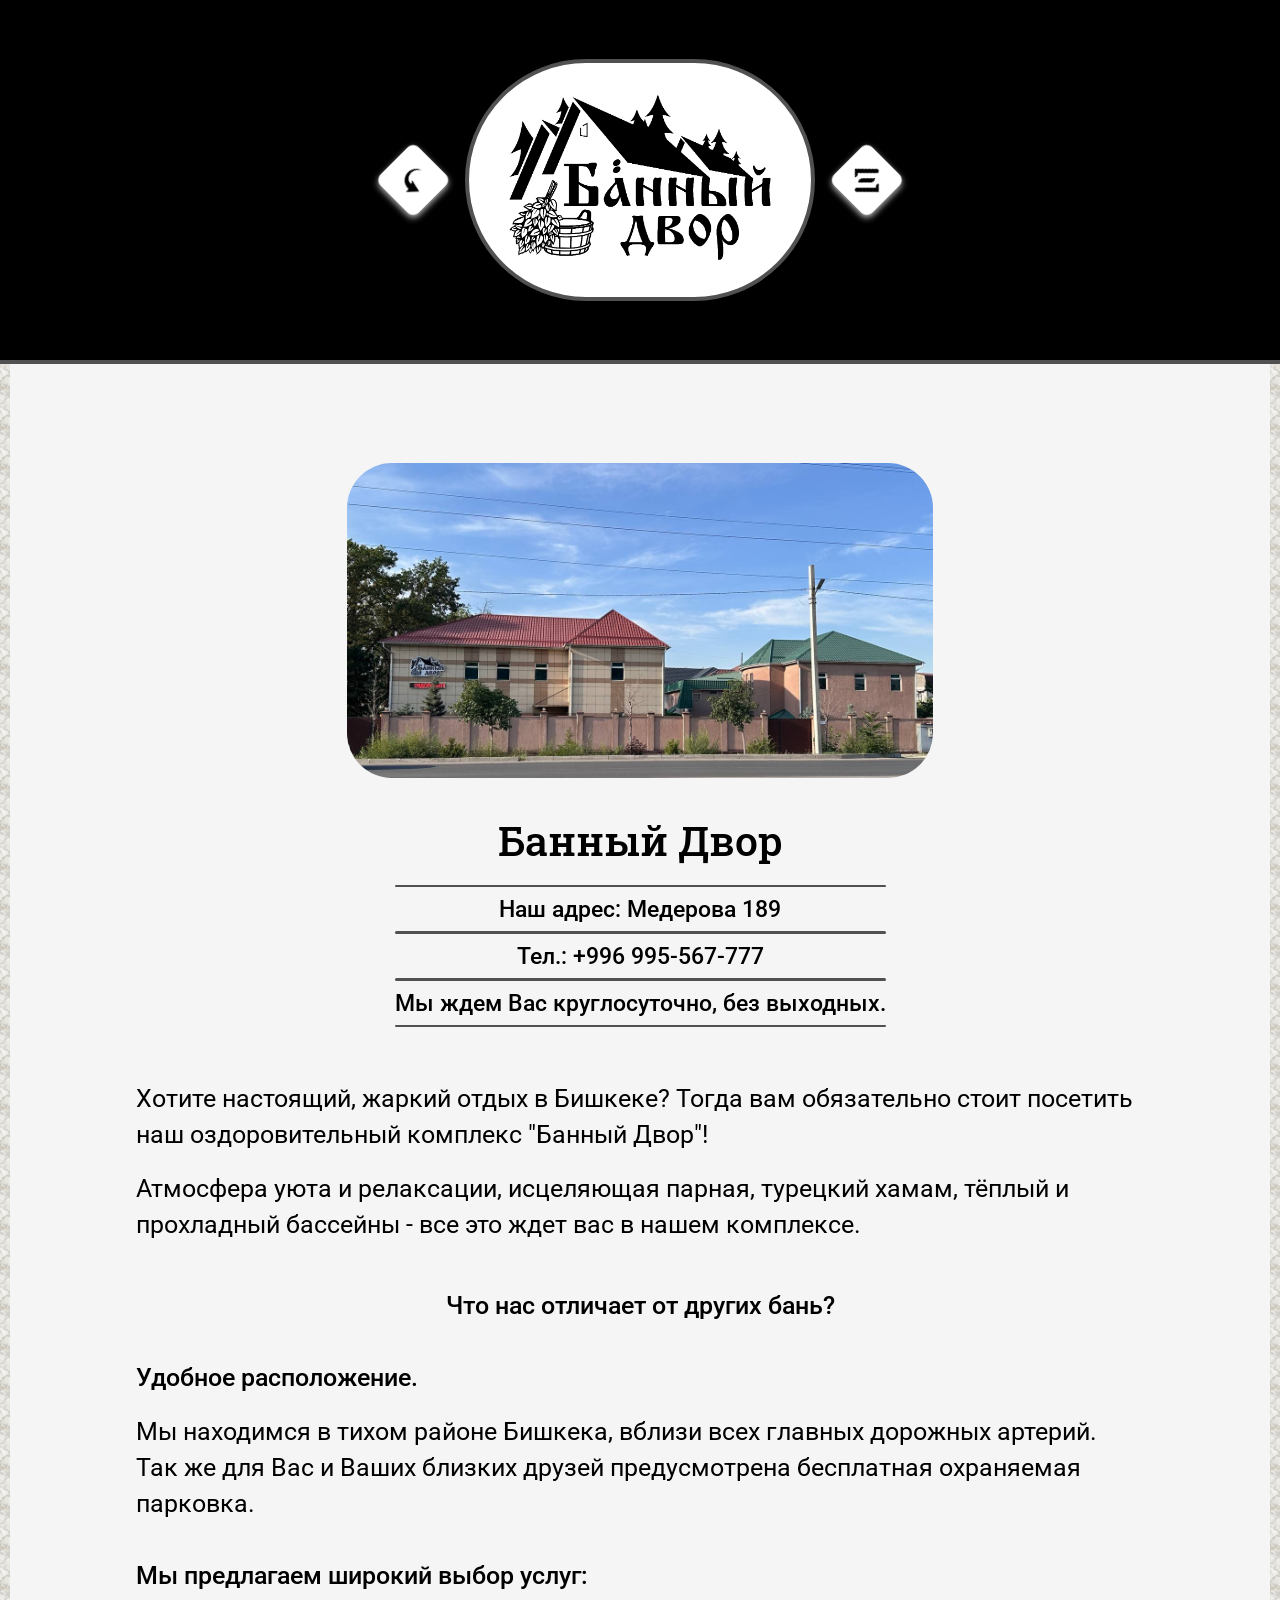
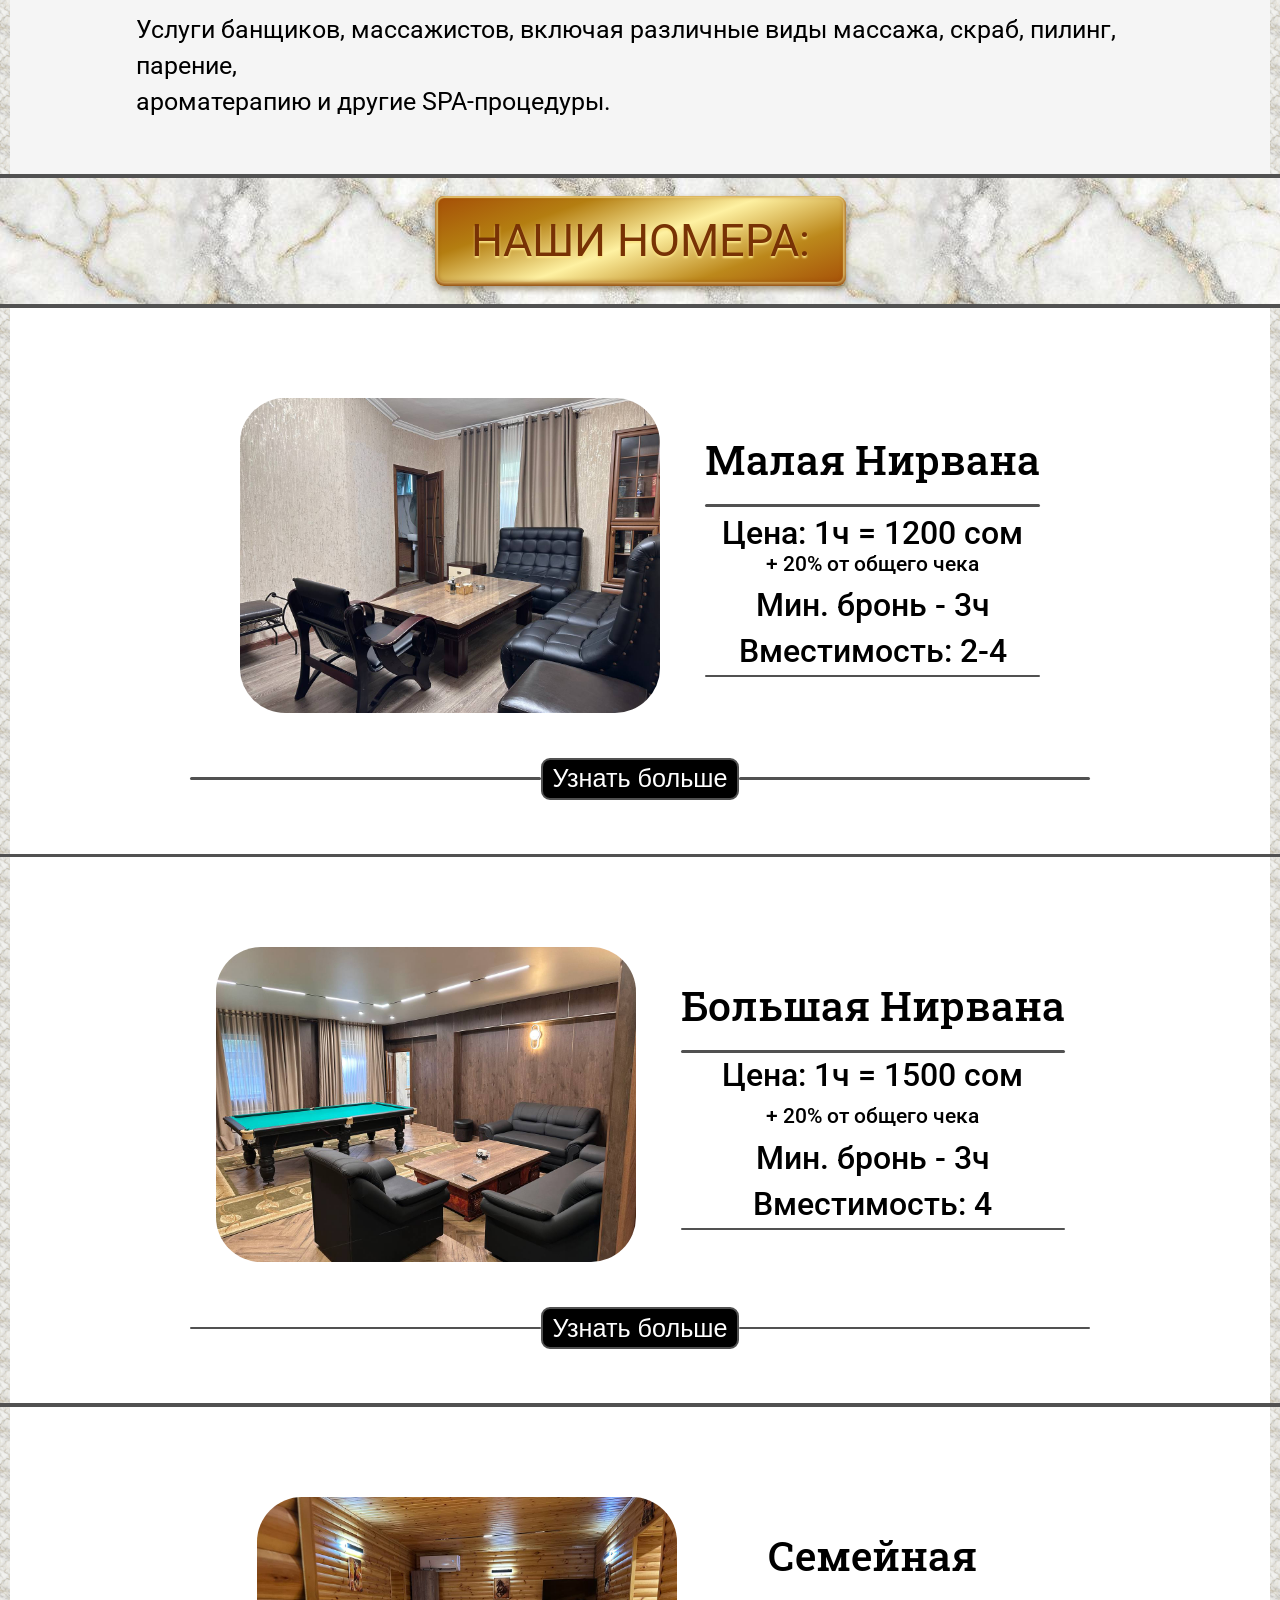
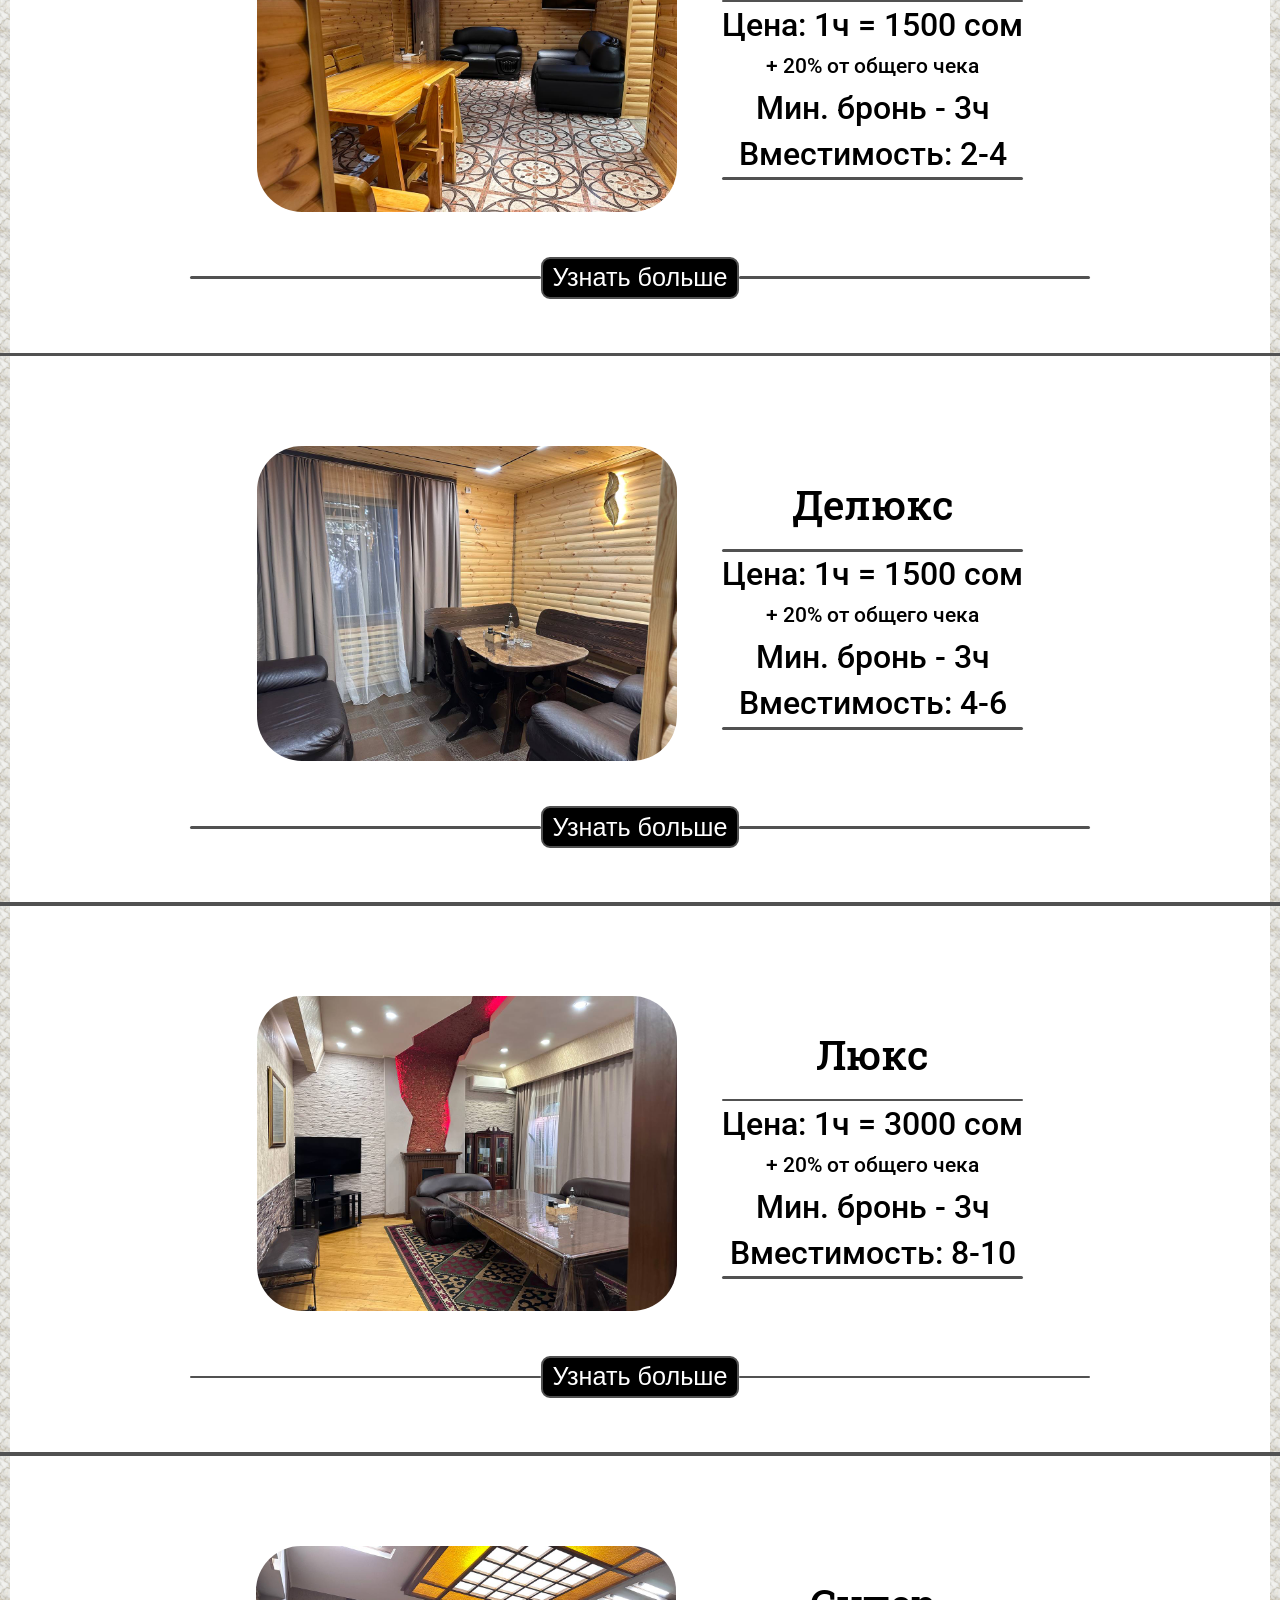
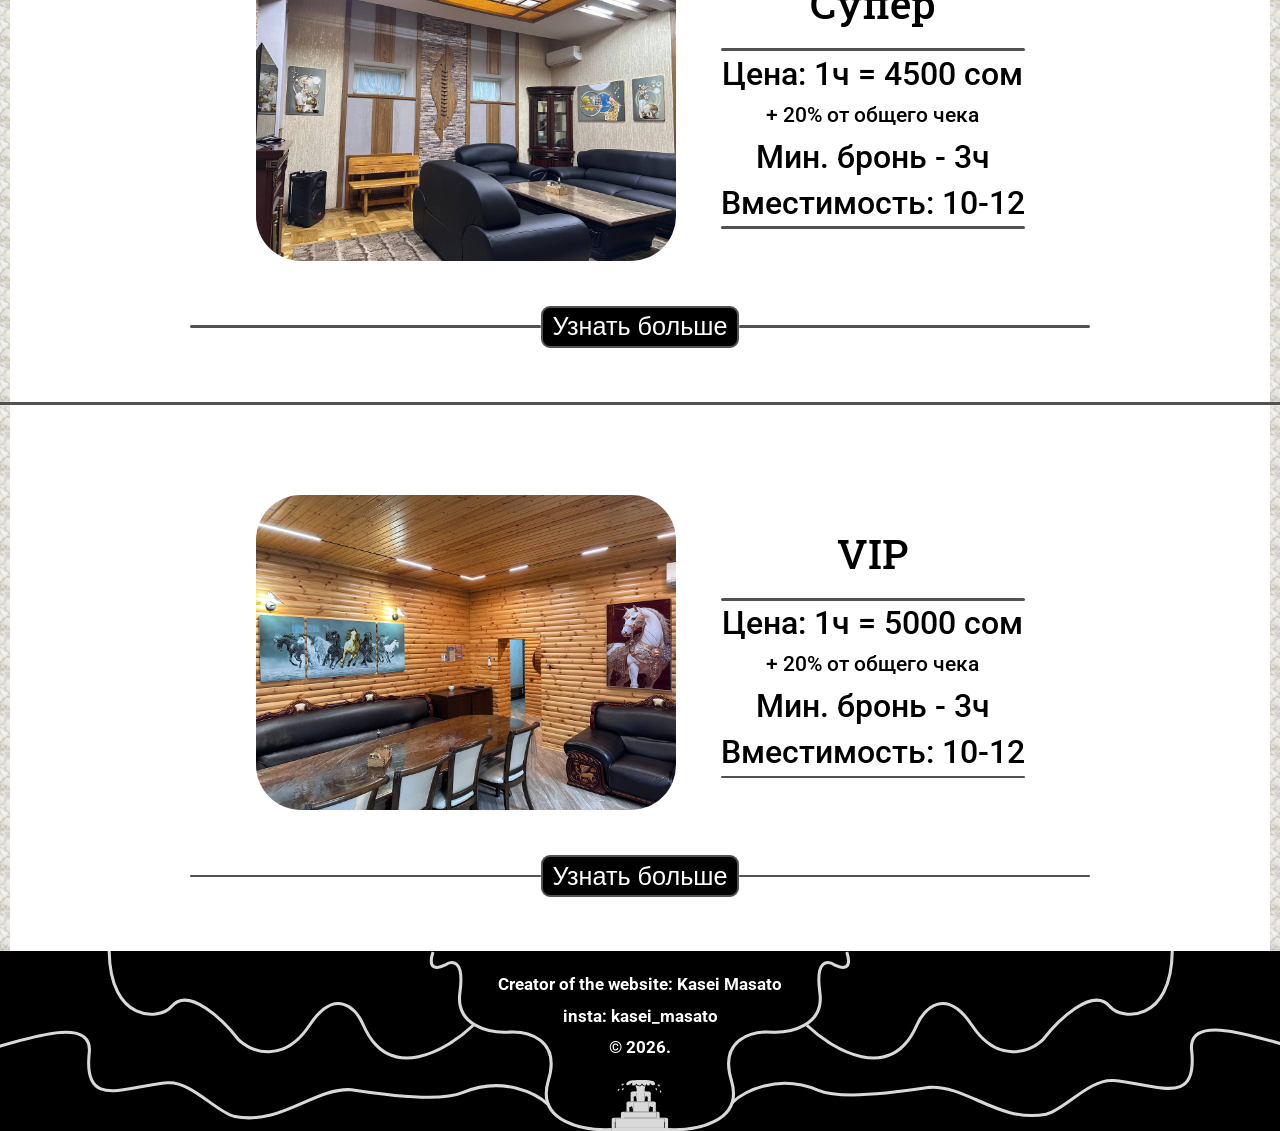
==== bathhouse yard/index.html @ cecc3746 "Update index.html" ====
<!DOCTYPE html>
<html>
<head>
    <title>Банный Двор</title>
    <link rel="stylesheet" href="../styles/general.css">
    <link rel="stylesheet" href="../styles/header.css">
    <link rel="stylesheet" href="../styles/main.css">
    <link rel="stylesheet" href="../styles/windows.css">
    <link rel="stylesheet" href="../styles/hooter.css">
    <link rel="preconnect" href="https://fonts.googleapis.com">
    <link rel="preconnect" href="https://fonts.gstatic.com" crossorigin>
    <link href="https://fonts.googleapis.com/css2?family=Roboto+Slab:wght@100..900&display=swap" rel="stylesheet">
    <link rel="preconnect" href="https://fonts.googleapis.com">
    <link rel="preconnect" href="https://fonts.gstatic.com" crossorigin>
    <link href="https://fonts.googleapis.com/css2?family=Roboto:ital,wght@0,100..900;1,100..900&display=swap" rel="stylesheet">
</head>
    <body>
        <div class="header-container">
            <div class="white-circle"></div>
            <img class="bathhouse-yard-logo" src="images/design/bathhouse_yard_logo.png">
            <button onclick="location.href='../index.html'" href="../index.html" class="the-button left-button">
                <img class="menu-icon" src="../images/return.png" alt="Menu">
            </button>
            <button class="the-button right-button" id="menuButton">
                <img class="menu-icon" src="../images/menu.png" alt="Menu">
            </button>
        </div>

        <div class="header-border"></div>

        <div class="container2">
            <div class="side"></div>
            <div class="background1">
                <div class="mi-info">
                    <img class="top-info-image" src="images/photos/top-info-image.jpg">
                    <div class="top-info-text-container">
                        <div class="top-info-title">Банный Двор</div>
                        <div class="better-indentation">
                            <div class="top-info-border"></div>
                            <div class="top-info-text">Наш адрес: Медерова 189</div>
                            <div class="top-info-border"></div>
                            <div class="top-info-text">Тел.: +996 995-567-777</div>
                            <div class="top-info-border"></div>
                            <div class="top-info-text">Мы ждем Ваc круглосуточно, без выходных.</div>
                            <div class="top-info-border"></div>
                        </div>
                    </div>
                </div>


                <p class="lower-info whole-text-center">
                    Хотите настоящий, жаркий  отдых в Бишкеке? Тогда вам обязательно стоит посетить наш оздоровительный комплекс "Банный Двор"!
                </p>
                <p class="lower-info margin-bottom whole-text-center">
                    Атмосфера уюта и релаксации, исцеляющая парная, турецкий хамам, тёплый и прохладный бассейны - все это ждет вас в нашем комплексе.
                </p>
                <p class="lower-info">
                    <span class="quality center">Что нас отличает от других бань?</span><br>

                    <span class="quality">Удобное расположение.</span><br>
                    Мы находимся в тихом  районе Бишкека, вблизи всех главных дорожных артерий.<br>
                    Так же для Вас и Ваших близких друзей предусмотрена бесплатная охраняемая парковка.<br><br>
                    <span class="quality">Мы предлагаем широкий выбор услуг:</span><br>
                    Услуги банщиков, массажистов, включая различные виды массажа, скраб, пилинг, парение,<br>
                    ароматерапию и другие SPA-процедуры.
                </p>
            </div>
            <div class="side"></div>  
        </div>

        <div class="header-border"></div>

        <div class="container">
            <div class="background2">
                <p class="our-rooms">Наши Номера:</p>
            </div>
        </div>

        <div class="header-border"></div>

        <div class="container2">
            <div class="side"></div>
            <div class="background3">
                <div class="room-container">
                    <div class="room-info">
                        <img class="middle-info-image" src="images/photos/rooms/s-nirv5.jpg">
                        <div class="top-info-text-container">
                            <div class="top-info-title">Малая Нирвана</div>
                            <div class="top-info-border"></div>
                            <div class="better-indentation">
                                <div class="room-main-info price">Цена: 1ч = 1200 сом<br><span class="smaller">+ 20% от общего чека</span></div>
                                <div class="room-main-info">Мин. бронь - 3ч</div>
                                <div class="room-main-info">Вместимость: 2-4</div>
                            </div>
                            <div class="top-info-border"></div>
                        </div>
                    </div>

                    <div class="button-container">
                        <div class="top-info-border"></div>
                        <button onclick="openGallery(1)" class="know-more-button">
                            Узнать больше
                        </button>
                        <div class="top-info-border"></div>
                    </div>
                </div>    
            </div>
            <div class="side"></div>
        </div>

        <div class="header-border"></div>

        <div class="container2">
            <div class="side"></div>
            <div class="background3">
                <div class="room-container">
                    <div class="room-info">
                        <img class="middle-info-image" src="images/photos/rooms/b-nirv4.jpg">
                        <div class="top-info-text-container">
                            <div class="top-info-title">Большая Нирвана</div>
                            <div class="top-info-border"></div>
                            <div class="better-indentation">
                                <div class="room-main-info">Цена: 1ч = 1500 сом<br><span class="smaller">+ 20% от общего чека</span></div>
                                <div class="room-main-info">Мин. бронь - 3ч</div>
                                <div class="room-main-info">Вместимость: 4</div>
                            </div>
                            <div class="top-info-border"></div>
                        </div>
                    </div>

                    <div class="button-container">
                        <div class="top-info-border"></div>
                        <button onclick="openGallery(2)" class="know-more-button">
                            Узнать больше
                        </button>
                        <div class="top-info-border"></div>
                    </div>
                </div>    
            </div>
            <div class="side"></div>
        </div>

        <div class="header-border"></div>

        <div class="container2">
            <div class="side"></div>
            <div class="background3">
                <div class="room-container">
                    <div class="room-info">
                        <img class="middle-info-image" src="images/photos/rooms/family4.jpg">
                        <div class="top-info-text-container">
                            <div class="top-info-title">Семейная</div>
                            <div class="top-info-border"></div>
                            <div class="better-indentation">
                                <div class="room-main-info">Цена: 1ч = 1500 сом<br><span class="smaller">+ 20% от общего чека</span></div>
                                <div class="room-main-info">Мин. бронь - 3ч</div>
                                <div class="room-main-info">Вместимость: 2-4</div>
                            </div>
                            <div class="top-info-border"></div>
                        </div>
                    </div>

                    <div class="button-container">
                        <div class="top-info-border"></div>
                        <button onclick="openGallery(3)" class="know-more-button">
                            Узнать больше
                        </button>
                        <div class="top-info-border"></div>
                    </div>
                </div>    
            </div>
            <div class="side"></div>
        </div>

        <div class="header-border"></div>

        <div class="container2">
            <div class="side"></div>
            <div class="background3">
                <div class="room-container">
                    <div class="room-info">
                        <img class="middle-info-image" src="images/photos/rooms/delux6.jpg">
                        <div class="top-info-text-container">
                            <div class="top-info-title">Делюкс</div>
                            <div class="top-info-border"></div>
                            <div class="better-indentation">
                                <div class="room-main-info">Цена: 1ч = 1500 сом<br><span class="smaller">+ 20% от общего чека</span></div>
                                <div class="room-main-info">Мин. бронь - 3ч</div>
                                <div class="room-main-info">Вместимость: 4-6</div>
                            </div>
                            <div class="top-info-border"></div>
                        </div>
                    </div>

                    <div class="button-container">
                        <div class="top-info-border"></div>
                        <button onclick="openGallery(4)" class="know-more-button">
                            Узнать больше
                        </button>
                        <div class="top-info-border"></div>
                    </div>
                </div>    
            </div>
            <div class="side"></div>
        </div>

        <div class="header-border"></div>

        <div class="container2">
            <div class="side"></div>
            <div class="background3">
                <div class="room-container">
                    <div class="room-info">
                        <img class="middle-info-image" src="images/photos/rooms/lux7.jpg">
                        <div class="top-info-text-container">
                            <div class="top-info-title">Люкс</div>
                            <div class="top-info-border"></div>
                            <div class="better-indentation">
                                <div class="room-main-info">Цена: 1ч = 3000 сом<br><span class="smaller">+ 20% от общего чека</span></div>
                                <div class="room-main-info">Мин. бронь - 3ч</div>
                                <div class="room-main-info">Вместимость: 8-10</div>
                            </div>
                            <div class="top-info-border"></div>
                        </div>
                    </div>

                    <div class="button-container">
                        <div class="top-info-border"></div>
                        <button onclick="openGallery(5)" class="know-more-button">
                            Узнать больше
                        </button>
                        <div class="top-info-border"></div>
                    </div>
                </div>    
            </div>
            <div class="side"></div>
        </div>

        <div class="header-border"></div>

        <div class="container2">
            <div class="side"></div>
            <div class="background3">
                <div class="room-container">
                    <div class="room-info">
                        <img class="middle-info-image" src="images/photos/rooms/super9.jpg">
                        <div class="top-info-text-container">
                            <div class="top-info-title">Супер</div>
                            <div class="top-info-border"></div>
                            <div class="better-indentation">
                                <div class="room-main-info">Цена: 1ч = 4500 сом<br><span class="smaller">+ 20% от общего чека</span></div>
                                <div class="room-main-info">Мин. бронь - 3ч</div>
                                <div class="room-main-info">Вместимость: 10-12</div>
                            </div>
                            <div class="top-info-border"></div>
                        </div>
                    </div>

                    <div class="button-container">
                        <div class="top-info-border"></div>
                        <button onclick="openGallery(6)" class="know-more-button">
                            Узнать больше
                        </button>
                        <div class="top-info-border"></div>
                    </div>
                </div>    
            </div>
            <div class="side"></div>
        </div>

        <div class="header-border"></div>

        <div class="container2">
            <div class="side"></div>
            <div class="background3">
                <div class="room-container">
                    <div class="room-info">
                        <img class="middle-info-image" src="images/photos/rooms/vip8.jpg">
                        <div class="top-info-text-container">
                            <div class="top-info-title">VIP</div>
                            <div class="top-info-border"></div>
                            <div class="better-indentation">
                                <div class="room-main-info">Цена: 1ч = 5000 сом<br><span class="smaller">+ 20% от общего чека</span></div>
                                <div class="room-main-info">Мин. бронь - 3ч</div>
                                <div class="room-main-info">Вместимость: 10-12</div>
                            </div>
                            <div class="top-info-border"></div>
                        </div>
                    </div>

                    <div class="button-container">
                        <div class="top-info-border"></div>
                        <button onclick="openGallery(7)" class="know-more-button">
                            Узнать больше
                        </button>
                        <div class="top-info-border"></div>
                    </div>
                </div>    
            </div>
            <div class="side"></div>
        </div>

        <div id="overlay" class="overlay hidden"></div>

        <div id="gallery" class="gallery-window hidden">
            <h2 id="galleryTitle" class="gallery-title"></h2>

            <div class="slideshow-container">
                <div id="track" class="slides-track"></div>

                <div class="prev" onclick="changeSlide(-1)">❮</div>
                <div class="next" onclick="changeSlide(1)">❯</div>
            </div>
        </div>

    <hooter class="hooter">
        <img class="fountain" src="../images/fountain2.svg">
        <div class="hooter-note">Creator of the website: Kasei Masato<br> insta: kasei_masato<br> © 2026. </div>
    </hooter>

        <script src="js/script.js"></script>

    </body>
</html>
---- styles/general.css ----
body {
    margin: 0;
    font-family: Roboto, Arial;
    overflow-x: hidden;
}

p {
    margin: 0;
}
---- styles/header.css ----
.header-container {
    display: flex;
    position: relative;
    flex-direction: row;
    justify-content: center;
    align-items: center;
    width: 100%;
    user-select: none;
    background-color: black;
    height: 40vh;
}

.leather {
    height: 20vh;
    width: 100%;
    object-fit: cover;
    right: 0;
}

.eden-logo {
    height: 35vh;
    user-select: none;
    -webkit-user-drag: none;
}

.bathhouse-yard-logo {
    height: 20vh;
    user-select: none;
    -webkit-user-drag: none;
    position: absolute;
}

.white-circle {
    background-color: white;
    height: 26vh;
    width: 38vh;
    border-radius: 16vh;
    position: absolute;
    border: solid 0.5vh  rgb(81, 81, 81);
}

.white-border {
    background-color: lightgray;
    height: 0.5vh;
    width: 100%;
}

.header-border {
    background-color: rgb(81, 81, 81);
    height: 0.4vh;
    width: 100%;
}

.header-between-borders {
    background-color: rgb(225, 193, 153);
    height: 2vh;
    width: 100%;
    height: 5vh;
    border-radius: 5px;
}

.the-button-container {
    position: absolute;
    width: 100%;
    height: 100%;
    display: flex;
    row-gap: 50vh;
    height: 4vh;
    justify-content: space-around;
    align-items: center;
}

    .the-button {
        padding: 15px 15px;
        background: white;
        position: absolute;
        cursor: pointer;
        border-radius: 8px;
        filter: drop-shadow(2px 2px 3px rgba(255, 255, 255, 0.708));
        user-select: none;
        width: 6vh;
        height: 6vh;
        border: none;
    }

    .the-button:active {
        filter: none;
    }

    .menu-icon {
        height: 2.5vh;
        position: absolute;
        right: 50%;
        top: 50%;
        transform:translate(+50%, -50%) rotate(-45deg);
        z-index: 3;
        -webkit-user-drag: none;
    }

.right-button {
    transform: translate(+420%, 0) rotate(45deg);
}

.left-button {
    transform: translate(-420%, 0) rotate(45deg);
}    

@media (max-width: 600px) {
    .eden-logo {
        height: 28vh;
    }

    .header-container {
        height: 30vh;
    }

    .bathhouse-yard-logo {
    height: 15vh;
    }

    .white-circle {
    height: 18vh;
    width: 32vh;
    border-radius: 16vh;
    border: solid 0.5vh  rgb(81, 81, 81);
    }

    .right-button {
        transform: translate(+360%, 0) rotate(45deg);
    }

    .left-button {
        transform: translate(-360%, 0) rotate(45deg);
    }    
}
---- styles/main.css ----
.container {
    display: flex;
    justify-content: center;
    align-items: center;
}

.background1 {
    padding: 5vh 10vh;
    max-width: 120vh;
    background-color: whitesmoke;
    display: flex;
    flex-direction: column;
    align-items: center;
    border-left: none;
    border-right: none;
}

.mi-info {
    display: flex;
    flex-direction: row;
    justify-content: center;
    align-items: center;
    gap: 4vh;
    margin-bottom: 5vh;
    margin-top: 6vh;
}

.top-info-image {
    height: 35vh;
    border-radius: 5vh;
}

.middle-info-image {
    height: 35vh;
    border-radius: 5vh;
}

.top-info-text-container {
    display: flex;
    flex-direction: column;
    align-items: center;
}

.top-info-title {
    text-align: center;
    font-weight: 500;
    font-size: 4.5vh;
    padding-bottom: 2vh;
    min-width: 10vh;
    font-family: "Roboto Slab", serif;
}

.top-info-border {
    background-color: rgb(81, 81, 81);
    height: 0.3vh;
    width: 100%;
    border-radius: 1vh;
}

.top-info-text {
    font-size: 2.5vh;
    padding: 1vh 0;
    font-weight: 500;
    text-align: center;
}

.better-indentation {
    display: flex;
    flex-direction: column;
    justify-content: space-between;
    align-items: center;
    height: 100%;
}

.lower-info {
    font-size: 2.8vh;
    line-height: 4vh;
    margin: 1vh 4vh;
}

.margin-bottom {
    margin-bottom: 4vh;
}

.quality {
    font-weight: 500;
    margin-bottom: 2vh;
    display: inline-block;
}

.center {
    text-align: center;
    display: block;
    margin-bottom: 0;
}

.whole-text-center {
    max-width: 120vh;
}


.background2 {
    padding: 2vh 10vh;
    background-color: whitesmoke;
    display: flex;
    flex-direction: column;
    align-items: center;
    border-left: none;
    border-right: none;
    width: 100%;
    background-image: url("../images/marble.jpg");
    background-repeat: repeat-x;
    background-size: auto;
}

.our-rooms {
    display: inline-block;
    outline: none;
    font-family: inherit;
    font-size: 5vh;
    border: none;
    border-radius: 1vh;
    height: wrap;
    line-height: 10vh;
    color: rgb(120, 50, 5);
    text-shadow: 0 2px 2px rgba(250, 227, 133, 1);
    text-transform: uppercase;
    padding: 0 4vh;
    box-shadow: 0 3px 6px rgba(0, 0, 0, 0.16), 0 3px 6px rgba(110, 80, 20, 0.4),
    inset 0 -2px 5px 1px rgba(139, 66, 8, 1),
    inset 0 -1px 1px 3px rgba(250, 227, 133, 1);
    user-select: none;
    background-image: linear-gradient(
    160deg,
    #a54e07,
    #b47e11,
    #fef1a2,
    #bc881b,
    #a54e07
  );
}

.room-conrainer {
    display: flex;
}

.room-main-info {
    font-size: 3.5vh;
    padding: 0.5vh 0;
    font-weight: 500;
    text-align: center;
}

.price {
    line-height: 3vh;
    margin-top: 1vh;
}

.smaller {
    font-size: 2.3vh;
}

.button-container {
    display: grid;
    width: 100%;
    grid-template-columns: 1fr auto 1fr;
    align-items: center;
}

.side-border {
    background-color: rgb(81, 81, 81);
    height: 0.3vh;
    width: 100%;
    border-radius: 1vh;
}

.know-more-button {
    border: solid 0.3vh rgb(81, 81, 81);
    background-color: black;
    color: white;
    padding: 0.5vh 1vh;
    font-size: 2.8vh;
    font-weight: 500;
    border-radius: 1vh;
    cursor: pointer;
    user-select: none;
}

.know-more-button:hover {
    opacity: 0.9;
}

.know-more-button:active {
    opacity: 0.7;
}

.container2 {
    display: grid;
    justify-content: center;
    align-items: center;
    width: 100%;
    grid-template-columns: 1fr auto 1fr;
}

.background3 {
    padding: 6vh 20vh;
    max-width: 200vh;
    background-color: white;
    display: flex;
    flex-direction: column;
    align-items: center;
    border-left: none;
    border-right: none;
    z-index: 1;
}

.room-info {
    width: 100vh;
    display: flex;
    justify-content: center;
    align-items: center;
    column-gap: 5vh;
    margin-bottom: 5vh;
    height: 35vh;
    margin-top: 4vh;
}

.side {
    min-height: 100%;
    background-image: url("../images/marble.jpg");
    background-repeat: repeat-y;
    background-size: max(0px, calc((100vw - 1200px) / 2)) auto;
}

@media (max-width: 1500px) {
    .mi-info {
        flex-direction: column;
    }
}

@media (max-width: 1000px) {
    .room-info {
        flex-direction: column;
        padding: 12vh 0;
    }

    .top-info-title {
        margin-top: 1vh;
    }
}

@media (max-width: 700px) {
    .our-rooms {
        font-size: 4vh;
    }
}

@media (max-width: 600px) {

    .room-info {
        margin-top: 0vh;
    }

    .room-main-info {
        font-size: 3vh;
        padding: 0.5vh 0;
    }

    .top-info-image {
        height: 25vh;
        border-radius: 3vh;
    }

    .middle-info-image {
        height: 35vh;
        border-radius: 5vh;
    }

    .lower-info {
        font-size: 2.3vh;
        line-height: 4vh;
        margin: 1vh 1vh;
    }

    .our-rooms {
        font-size: 3.2vh;
    }
}
---- styles/windows.css ----
.hidden {
    display:none;
}

.overlay {
    position:fixed;
    inset:0;
    background:rgba(0,0,0,.75);
    z-index:10;
}

.gallery-window{
    position:fixed;
    top:50%;
    left:50%;
    transform:translate(-50%,-50%);
    width:min(900px,90vw);
    background-color: rgb(227, 209, 187);
    border-radius: 2vh;
    padding: 3vh;
    z-index: 20;
    border: 0.5vh solid rgb(81, 81, 81);
}

.gallery-title{
    margin-top: 0;
    text-align: center;
    font-weight: bold;
    font-size: 3vh;
}

.slideshow-container{
    position:relative;
    overflow:hidden;
}

.slides-track{
    display:flex;
    transition:transform .5s ease;
}

.slide{
    min-width:100%;
}

.slide img{
    width:100%;
    display:block;
    border-radius: 8vh;
}

.prev,.next{
    position:absolute;
    top:50%;
    transform:translateY(-50%);
    color:white;
    font-size:28px;
    font-weight:bold;
    padding:12px;
    cursor:pointer;
    user-select:none;
    background:rgba(0,0,0,.55);
}

.prev{left:0;}
.next{right:0;}
---- styles/hooter.css ----
.hooter {
    display: flex;
    position: relative;
    justify-content: center;
    align-items: start;
    width: 100%;
    height: 20vh;
    background-color: black;
}

.hooter-note {
    color: white;
    text-align: center;
    margin-top: 2vh;
    font-size: 1.9vh;
    line-height: 3.5vh;
    font-weight: bold;
}

.fountain {
    height: 20vh;
    position: absolute;
    bottom: 0;
}
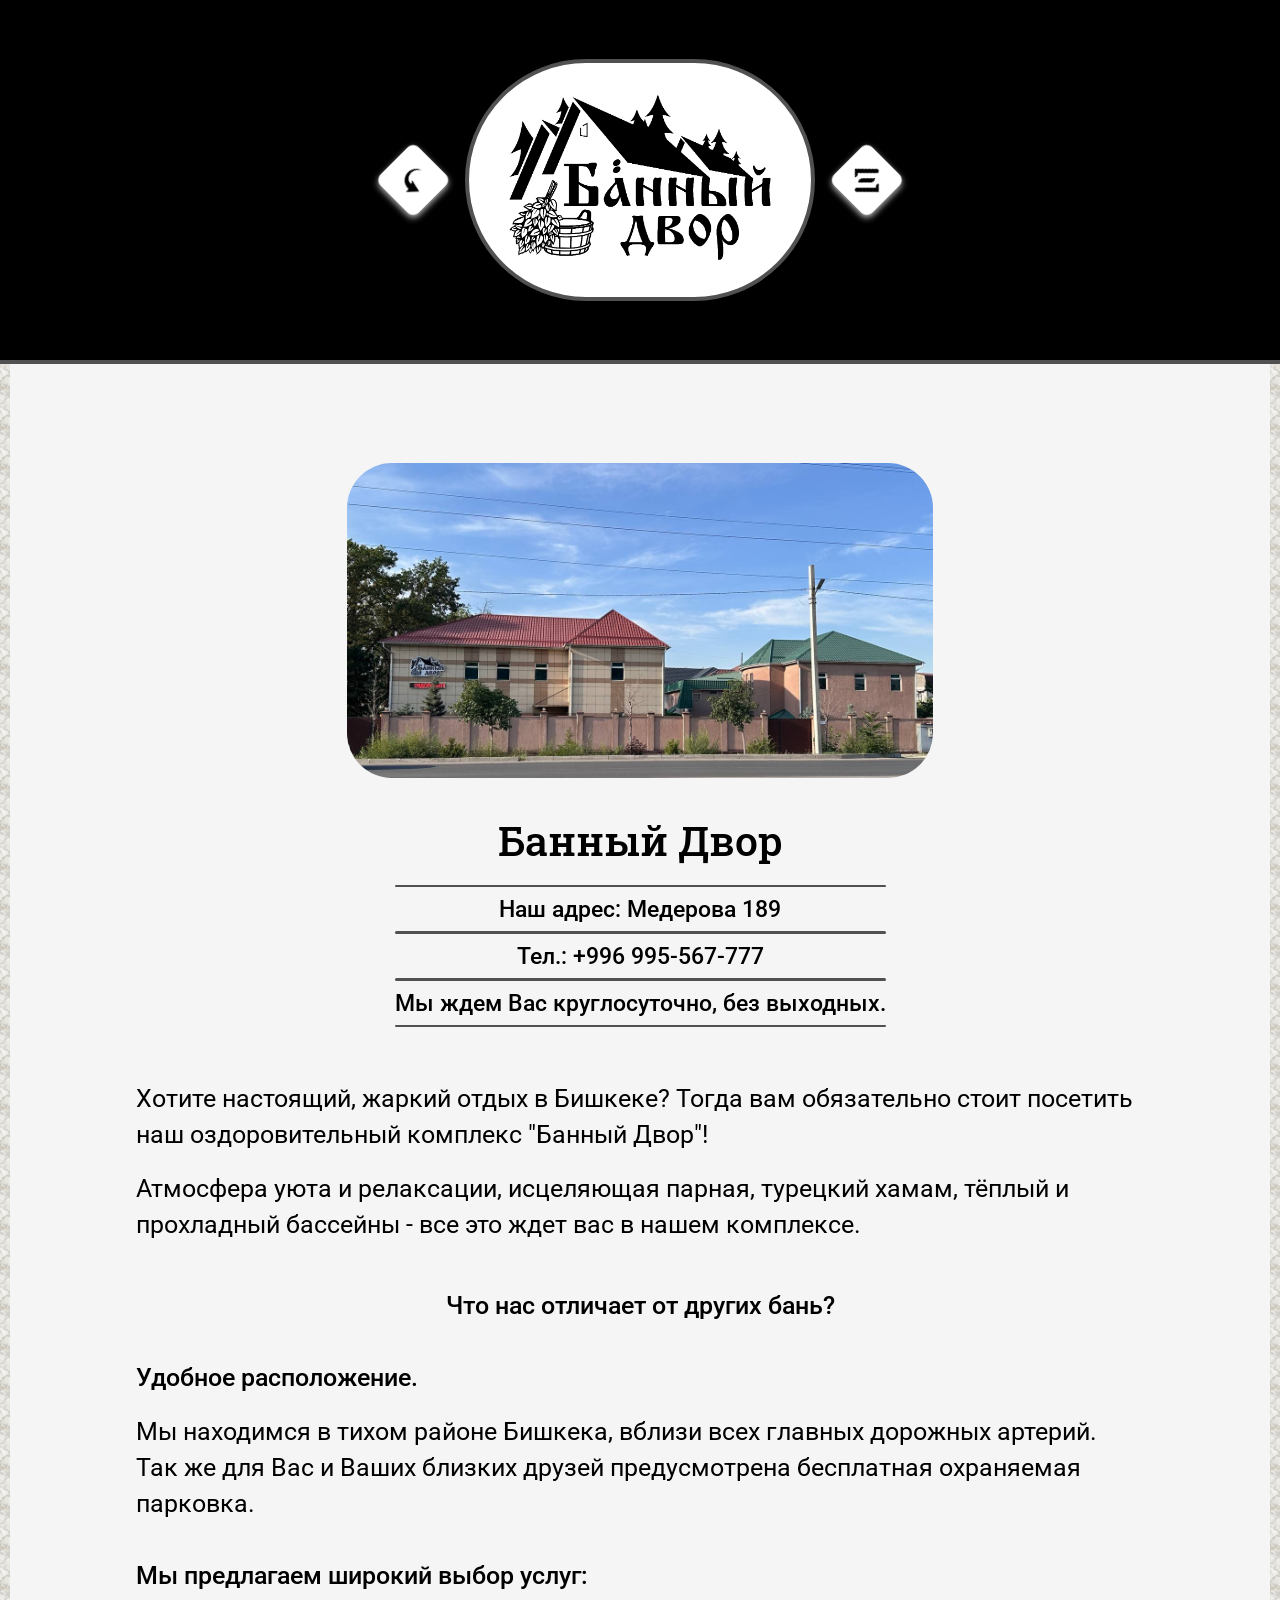
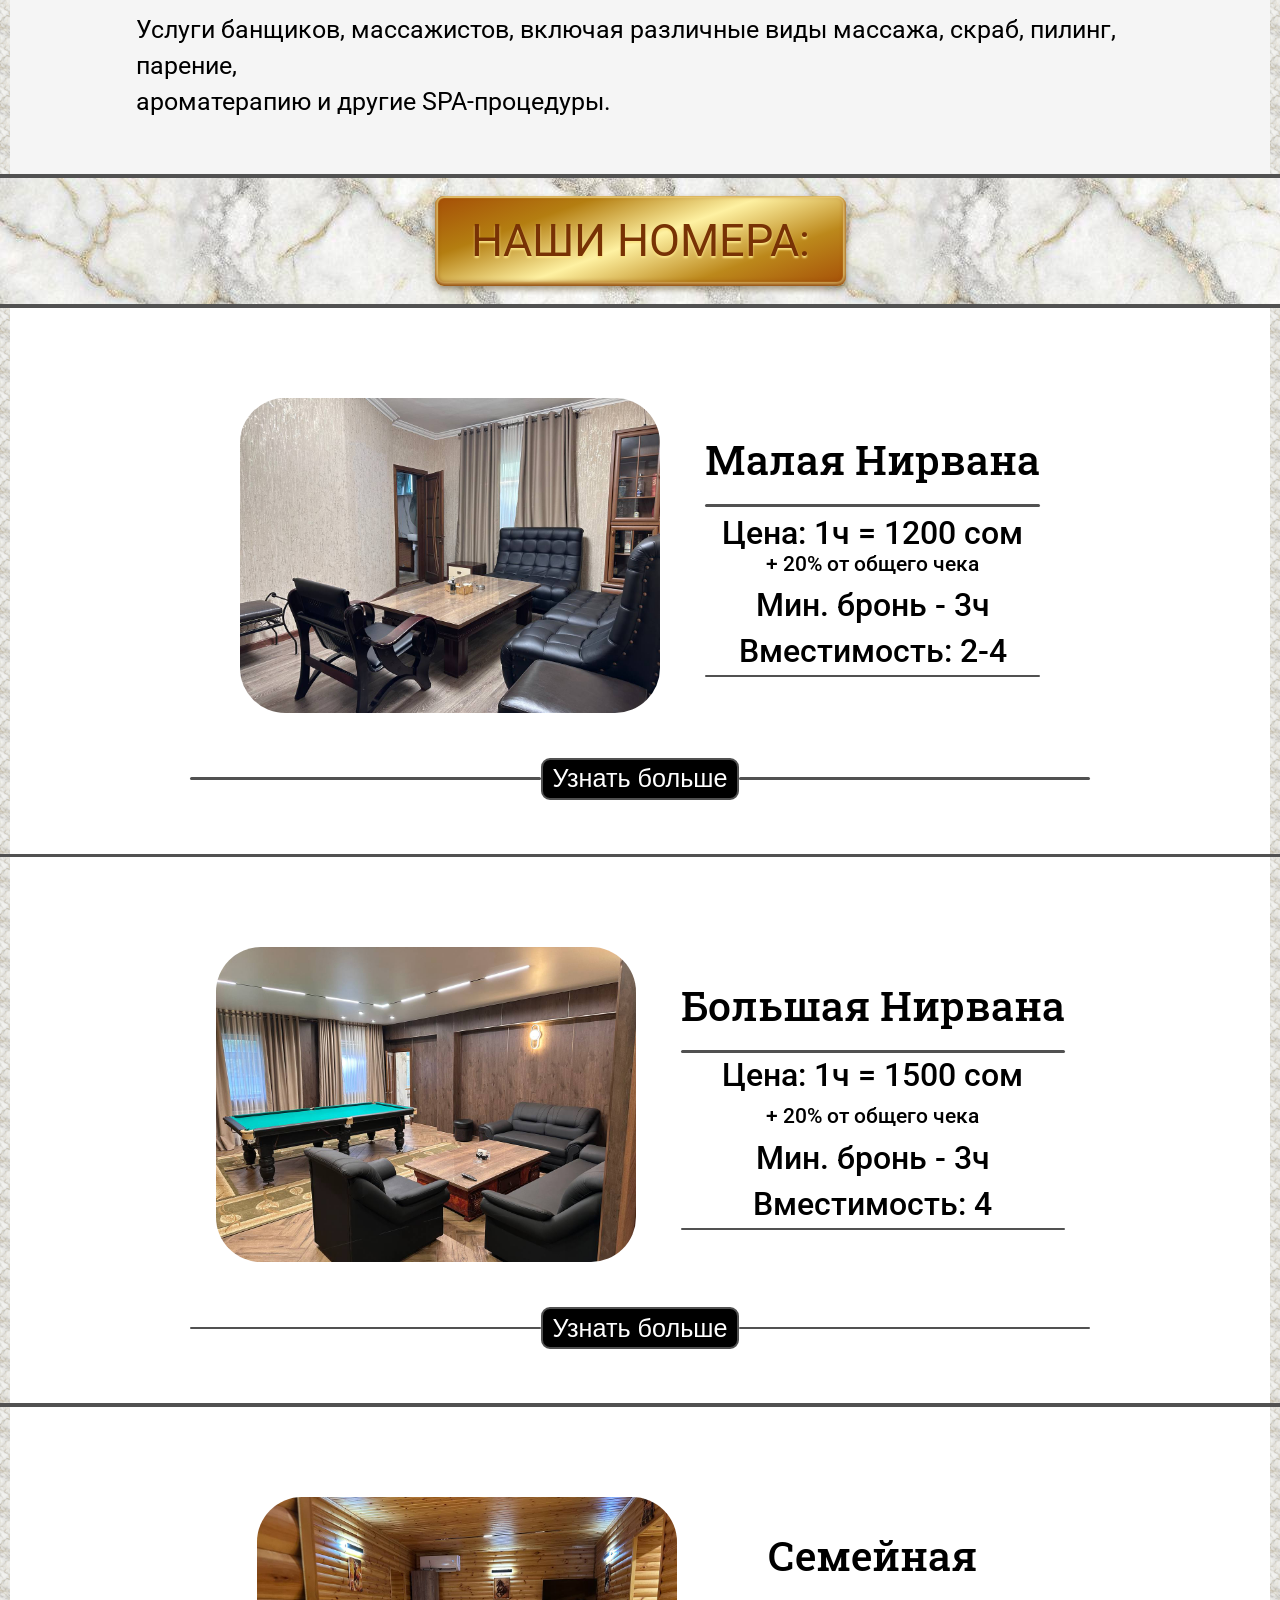
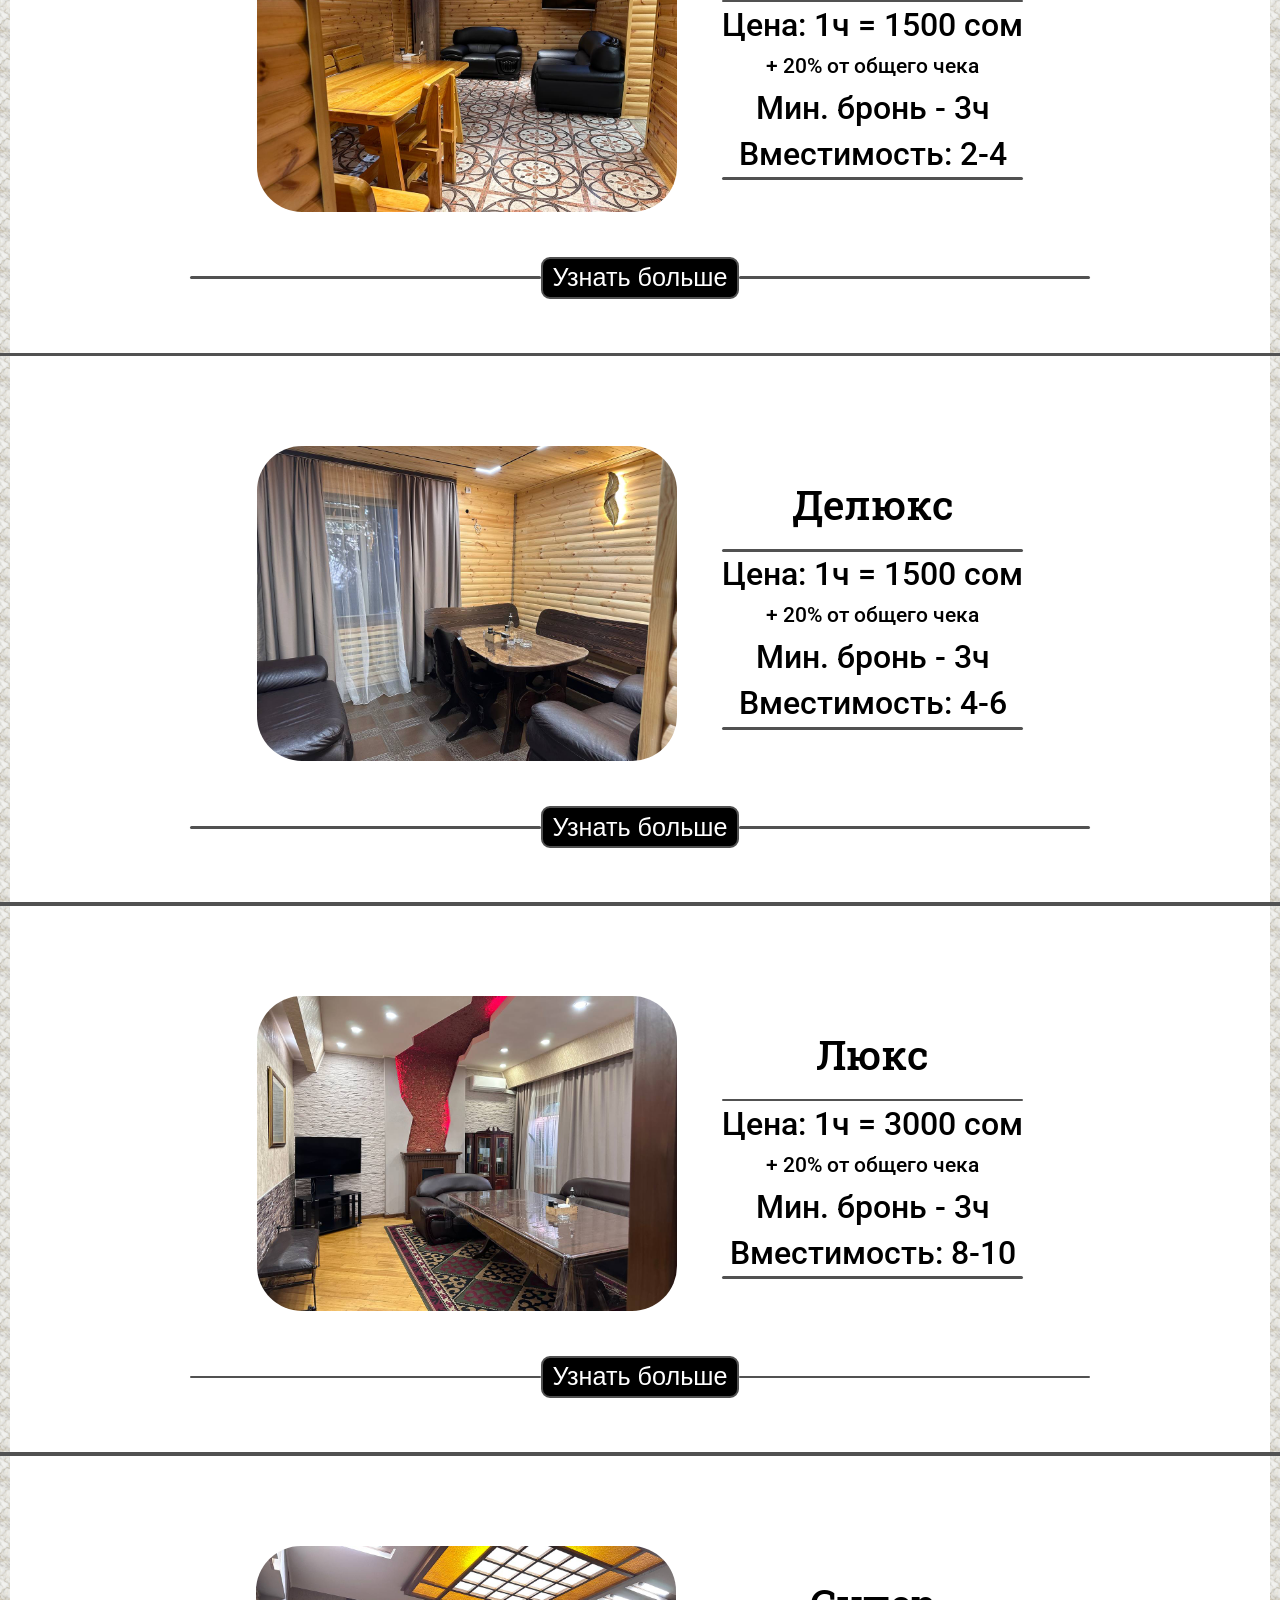
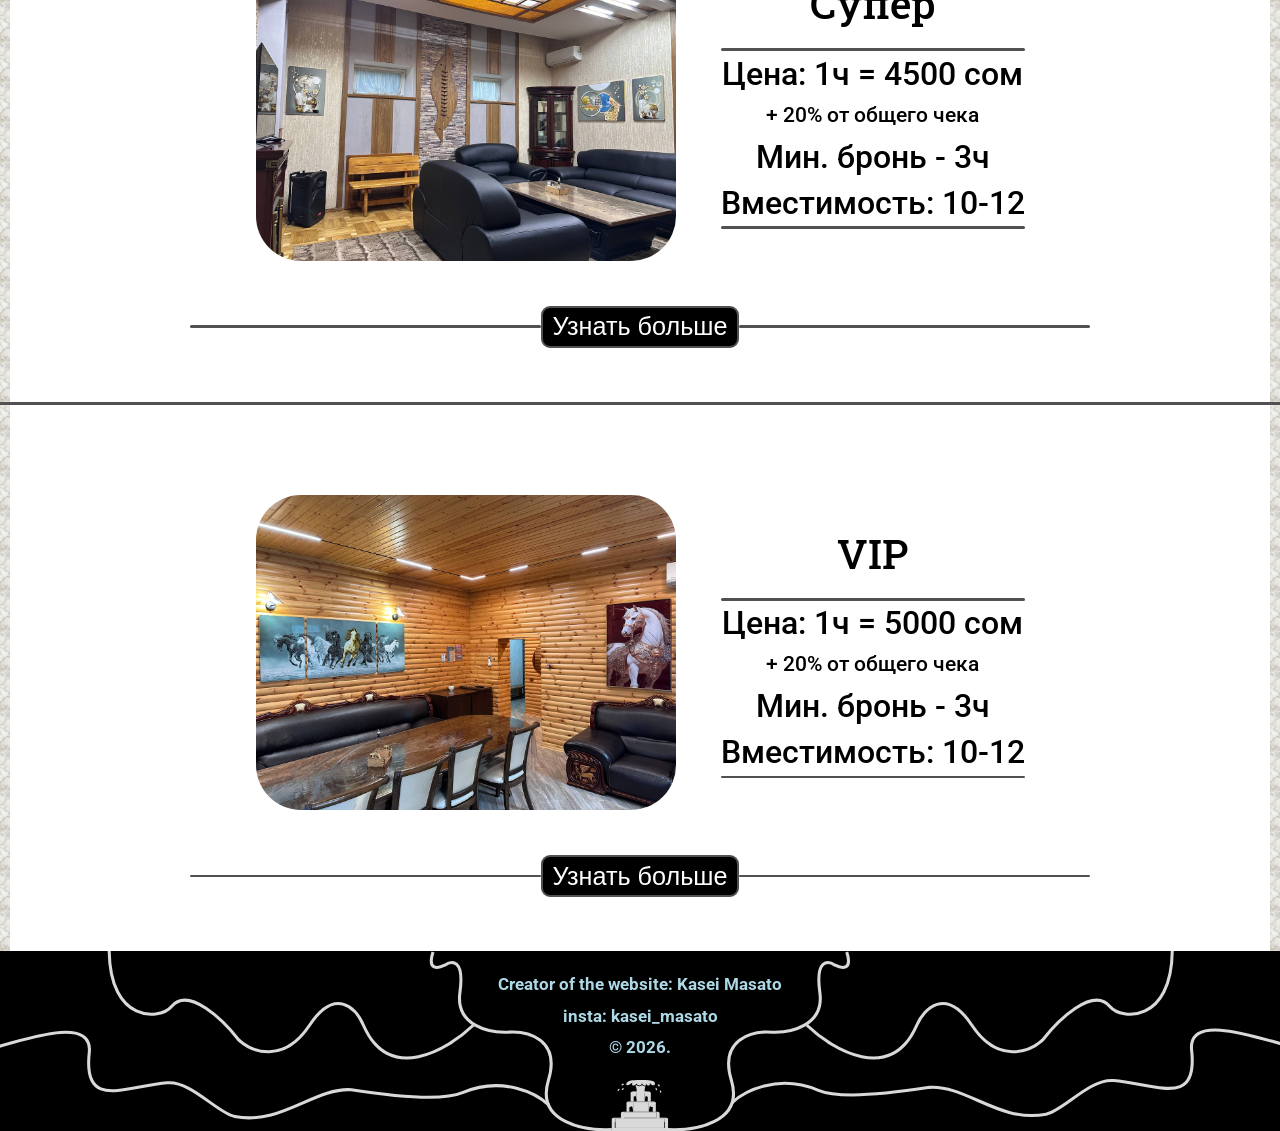
==== commit e4b2c44c: "Update index.html" ====
--- a/bathhouse yard/index.html
+++ b/bathhouse yard/index.html
@@ -1,6 +1,7 @@
 <!DOCTYPE html>
 <html>
 <head>
+    <meta name="viewport" content="width=device-width, initial-scale=1.0">
     <title>Банный Двор</title>
     <link rel="stylesheet" href="../styles/general.css">
     <link rel="stylesheet" href="../styles/header.css">
--- a/styles/main.css
+++ b/styles/main.css
@@ -233,12 +233,14 @@
 }
 
 @media (max-width: 1500px) {
+
     .mi-info {
         flex-direction: column;
     }
 }
 
 @media (max-width: 1000px) {
+
     .room-info {
         flex-direction: column;
         padding: 12vh 0;
@@ -247,9 +249,18 @@
     .top-info-title {
         margin-top: 1vh;
     }
+
+    .top-info-image {
+        height: 300px;
+    }
+
+    .our-rooms {
+        font-size: 50px;
+    }
 }
 
 @media (max-width: 700px) {
+
     .our-rooms {
         font-size: 4vh;
     }
--- a/styles/hooter.css
+++ b/styles/hooter.css
@@ -21,4 +21,40 @@
     height: 20vh;
     position: absolute;
     bottom: 0;
-}+}
+
+@media (max-width: 1500px) {
+    .hooter-note {
+        color: lightblue;
+    }
+}
+
+@media (max-width: 1000px) {
+    .hooter-note {
+        color: lightcoral;
+    }
+}
+
+@media (max-width: 900px) {
+    .hooter-note {
+        color: lightgoldenrodyellow;
+    }
+}
+
+@media (max-width: 800px) {
+    .hooter-note {
+        color: lightslategray;
+    }
+}
+
+@media (max-width: 700px) {
+    .hooter-note {
+        color: lightseagreen;
+    }
+}
+
+@media (max-width: 600px) {
+    .hooter-note {
+        color: lightgreen;
+    }
+}
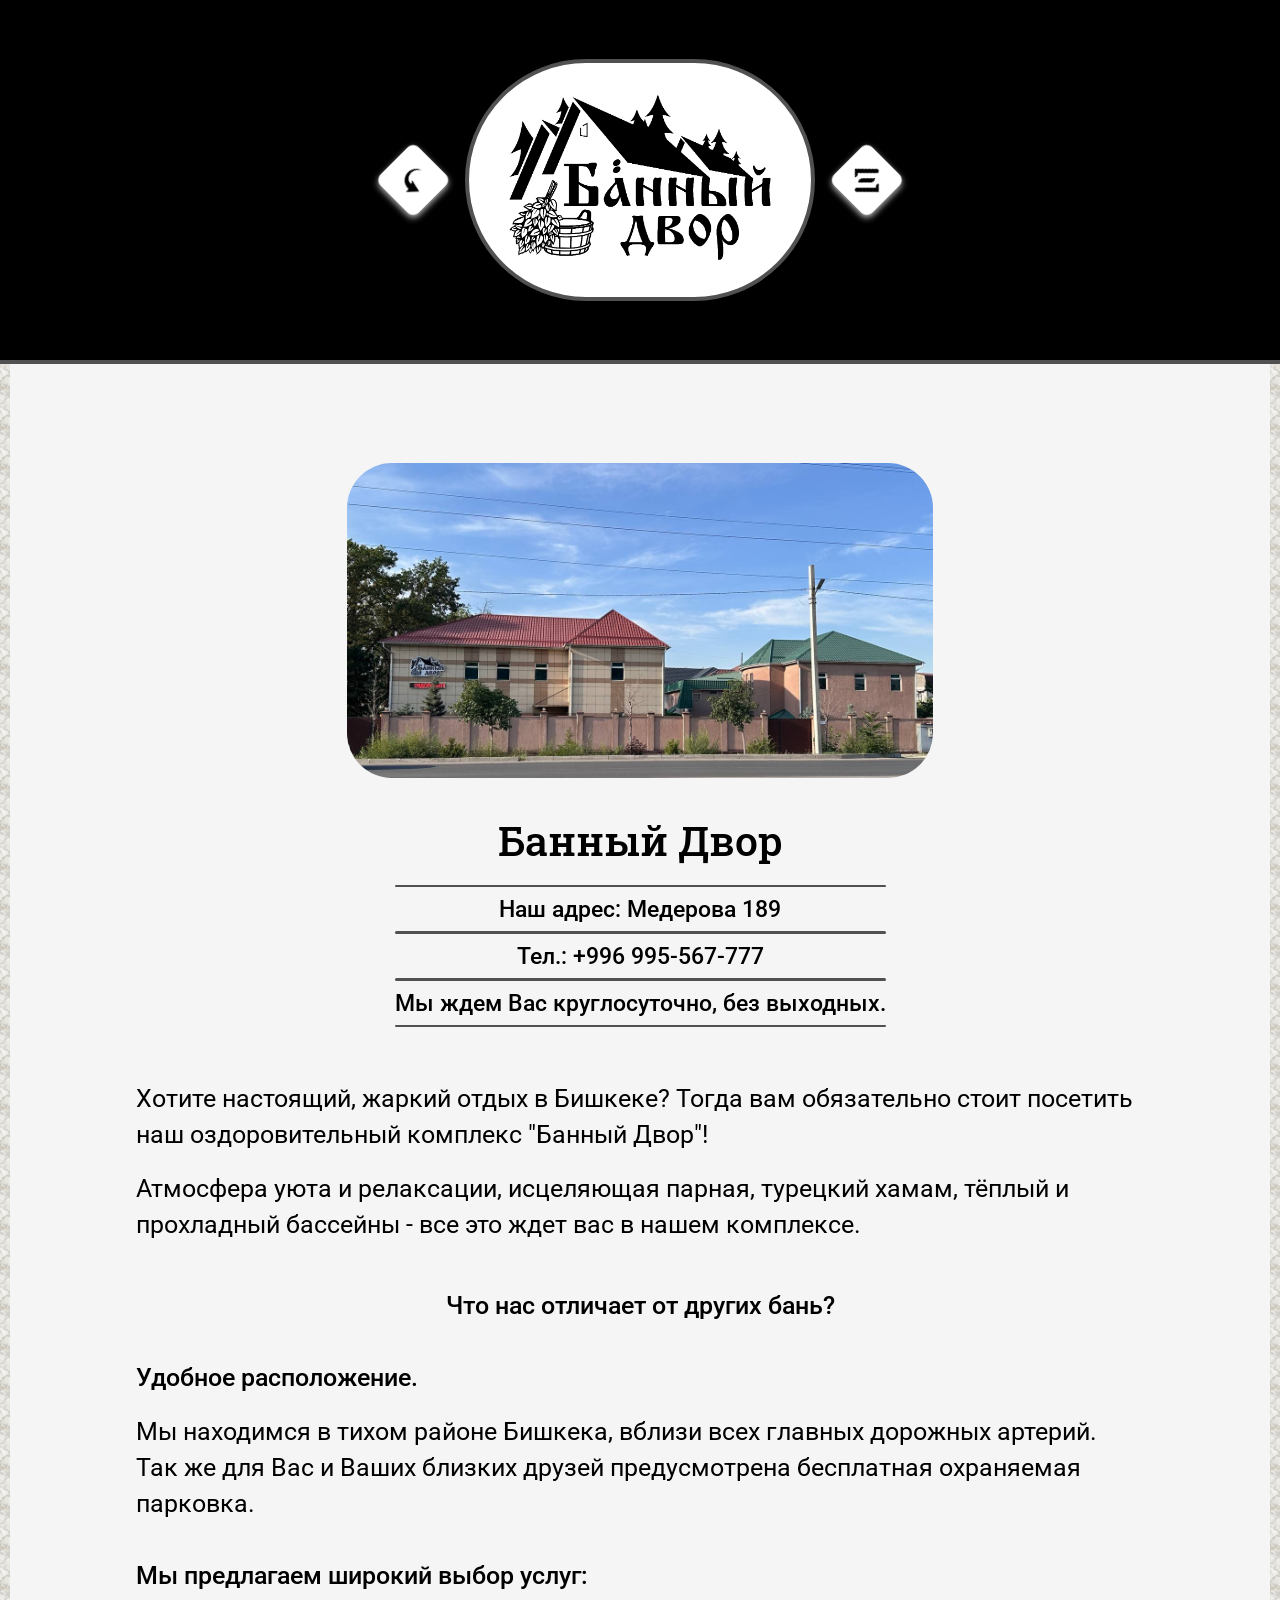
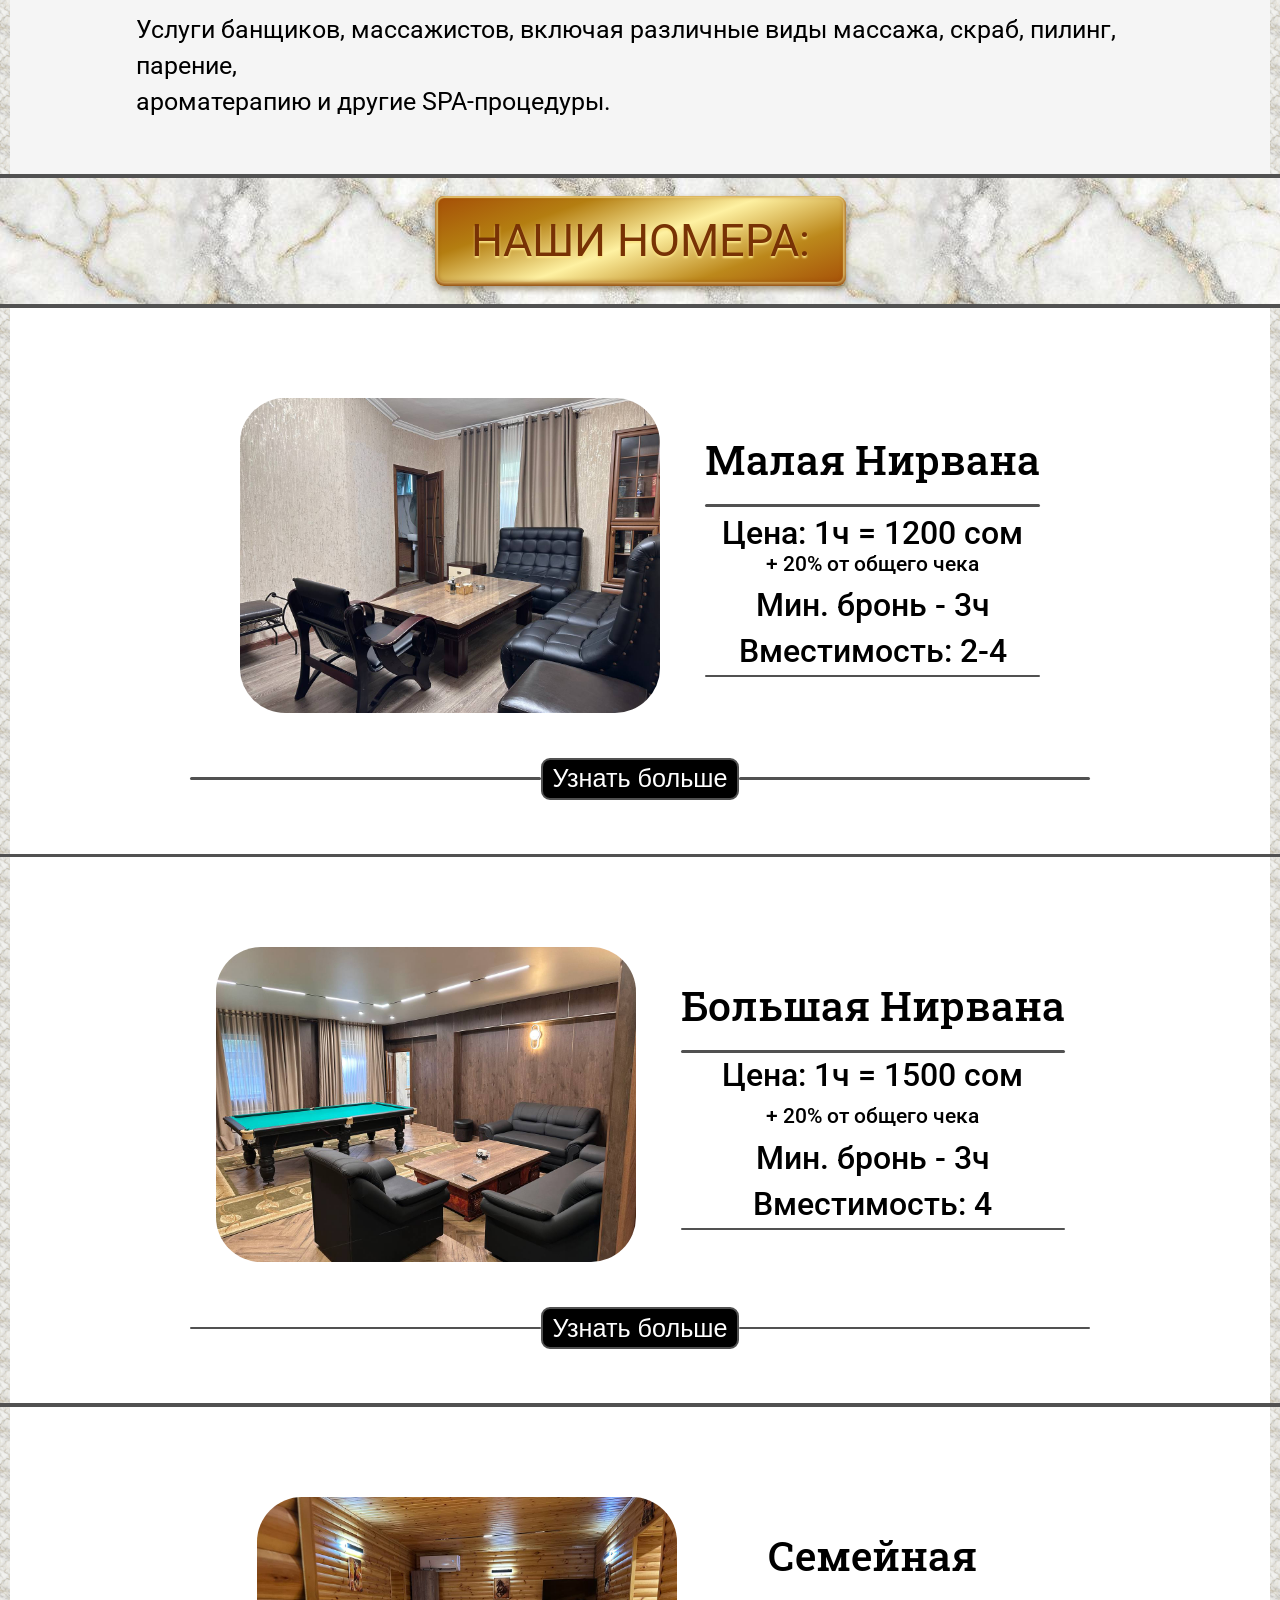
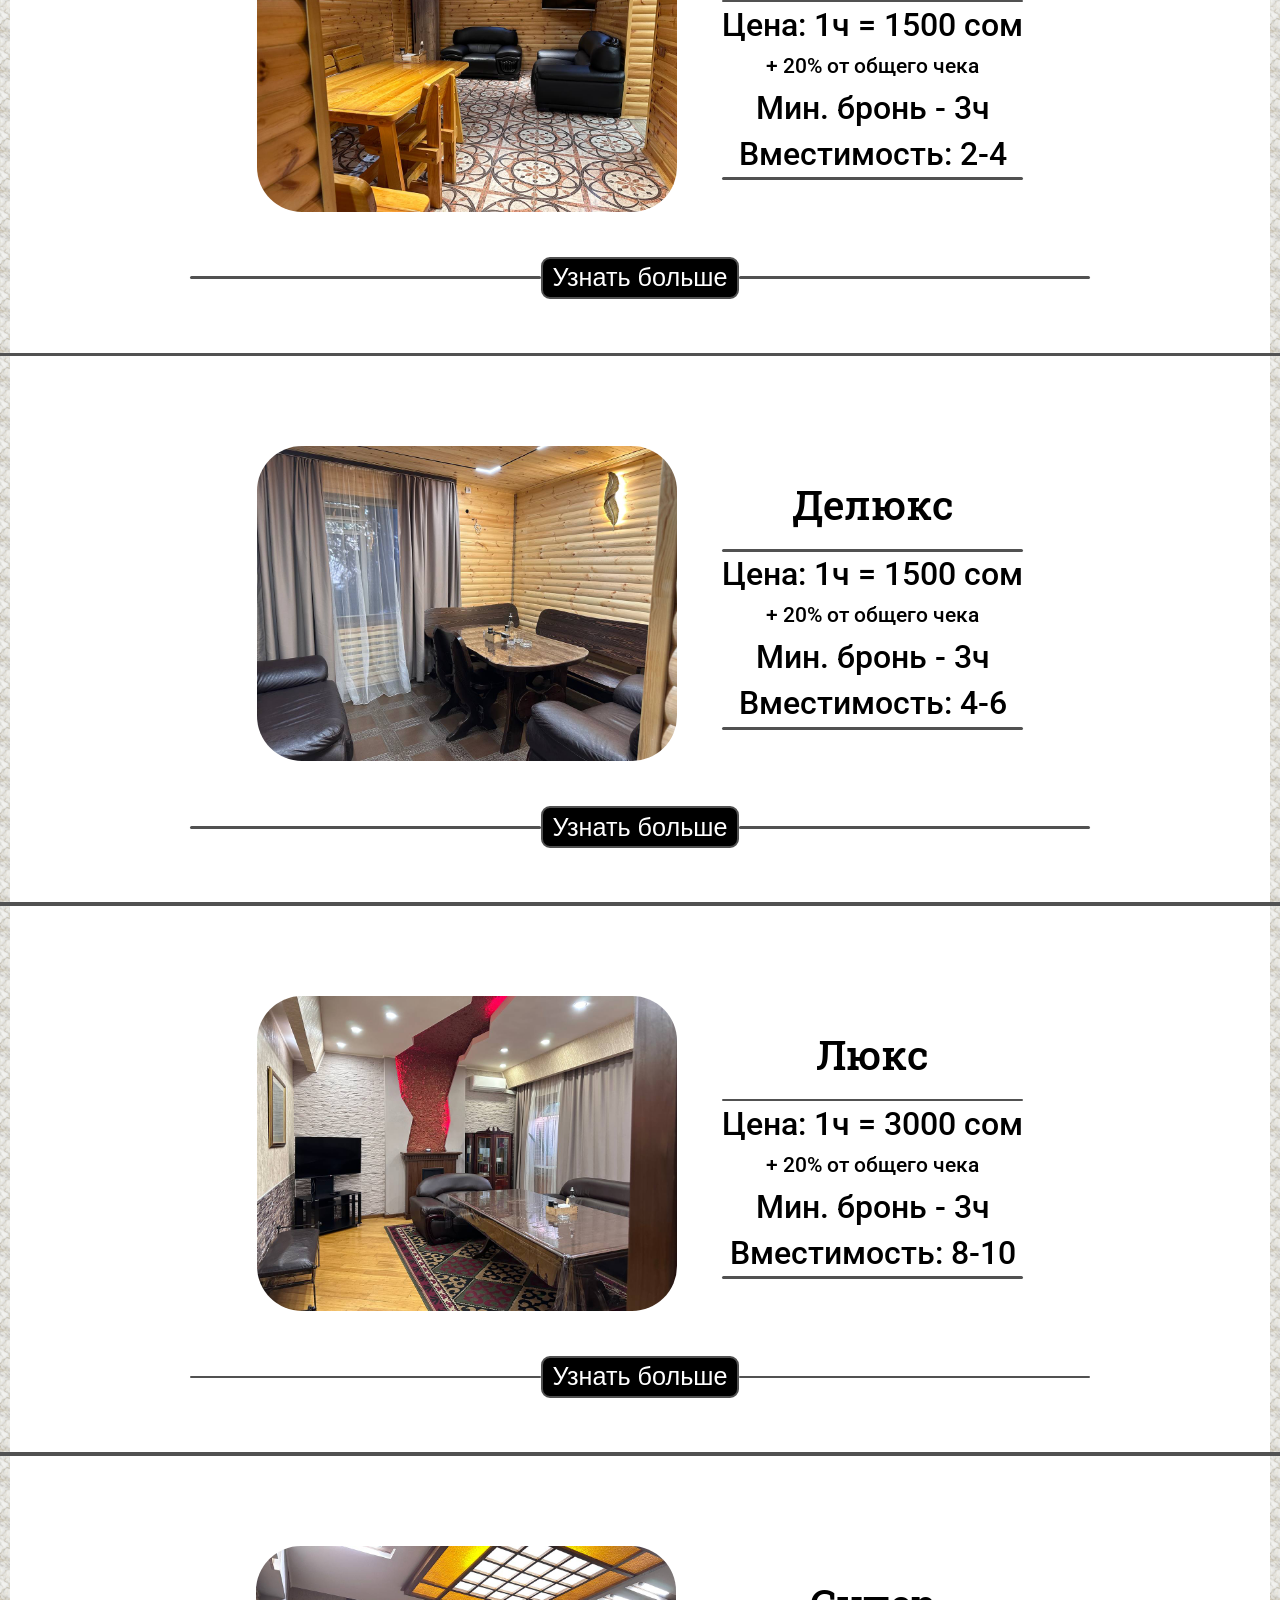
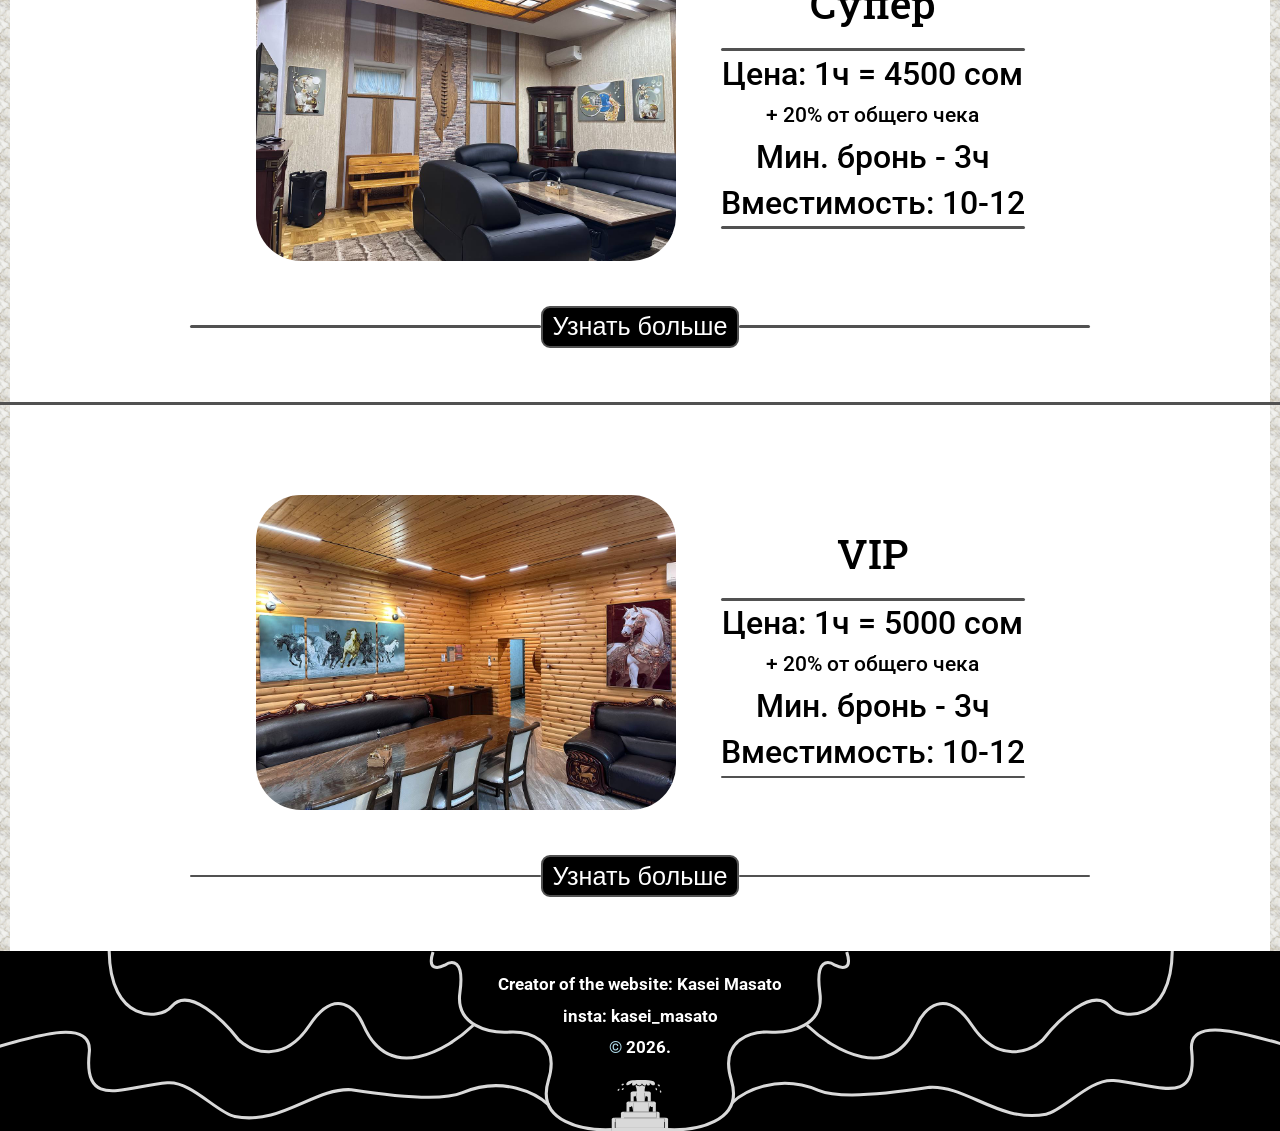
==== commit ab367a03: "Update index.html" ====
--- a/bathhouse yard/index.html
+++ b/bathhouse yard/index.html
@@ -316,7 +316,8 @@
 
     <hooter class="hooter">
         <img class="fountain" src="../images/fountain2.svg">
-        <div class="hooter-note">Creator of the website: Kasei Masato<br> insta: kasei_masato<br> © 2026. </div>
+        <div class="hooter-note">Creator of the website: Kasei Masato<br> insta: kasei_masato<br> <span class="indicator">©</span> 2026. </div>
+    </hooter>
     </hooter>
 
         <script src="js/script.js"></script>
--- a/styles/general.css
+++ b/styles/general.css
@@ -1,4 +1,4 @@
-body {
+html, body {
     margin: 0;
     font-family: Roboto, Arial;
     overflow-x: hidden;
@@ -6,4 +6,4 @@
 
 p {
     margin: 0;
-}+}
--- a/styles/hooter.css
+++ b/styles/hooter.css
@@ -23,38 +23,42 @@
     bottom: 0;
 }
 
+.indicator {
+    color: white;
+}
+
 @media (max-width: 1500px) {
-    .hooter-note {
+    .indicator {
         color: lightblue;
     }
 }
 
 @media (max-width: 1000px) {
-    .hooter-note {
+    .indicator {
         color: lightcoral;
     }
 }
 
 @media (max-width: 900px) {
-    .hooter-note {
+    .indicator {
         color: lightgoldenrodyellow;
     }
 }
 
 @media (max-width: 800px) {
-    .hooter-note {
+    .indicator {
         color: lightslategray;
     }
 }
 
 @media (max-width: 700px) {
-    .hooter-note {
+    .indicator {
         color: lightseagreen;
     }
 }
 
 @media (max-width: 600px) {
-    .hooter-note {
+    .indicator {
         color: lightgreen;
     }
 }
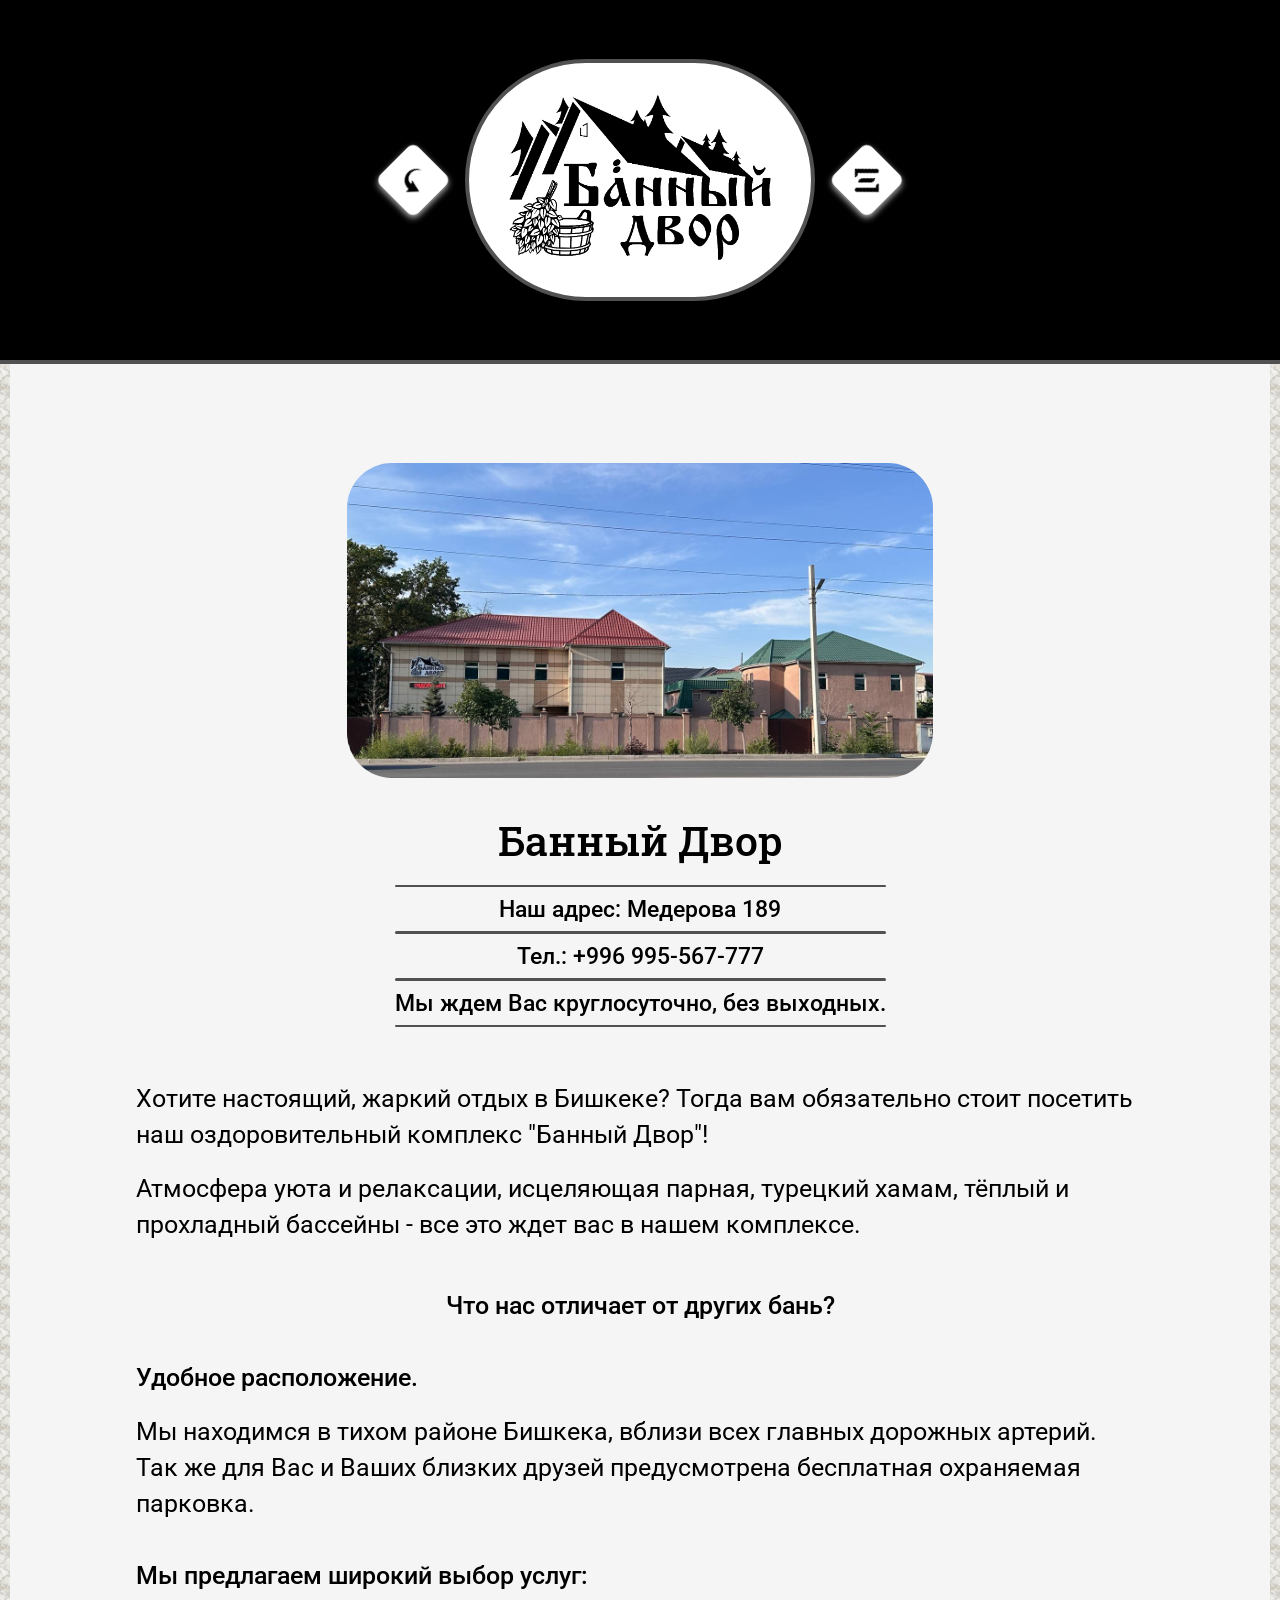
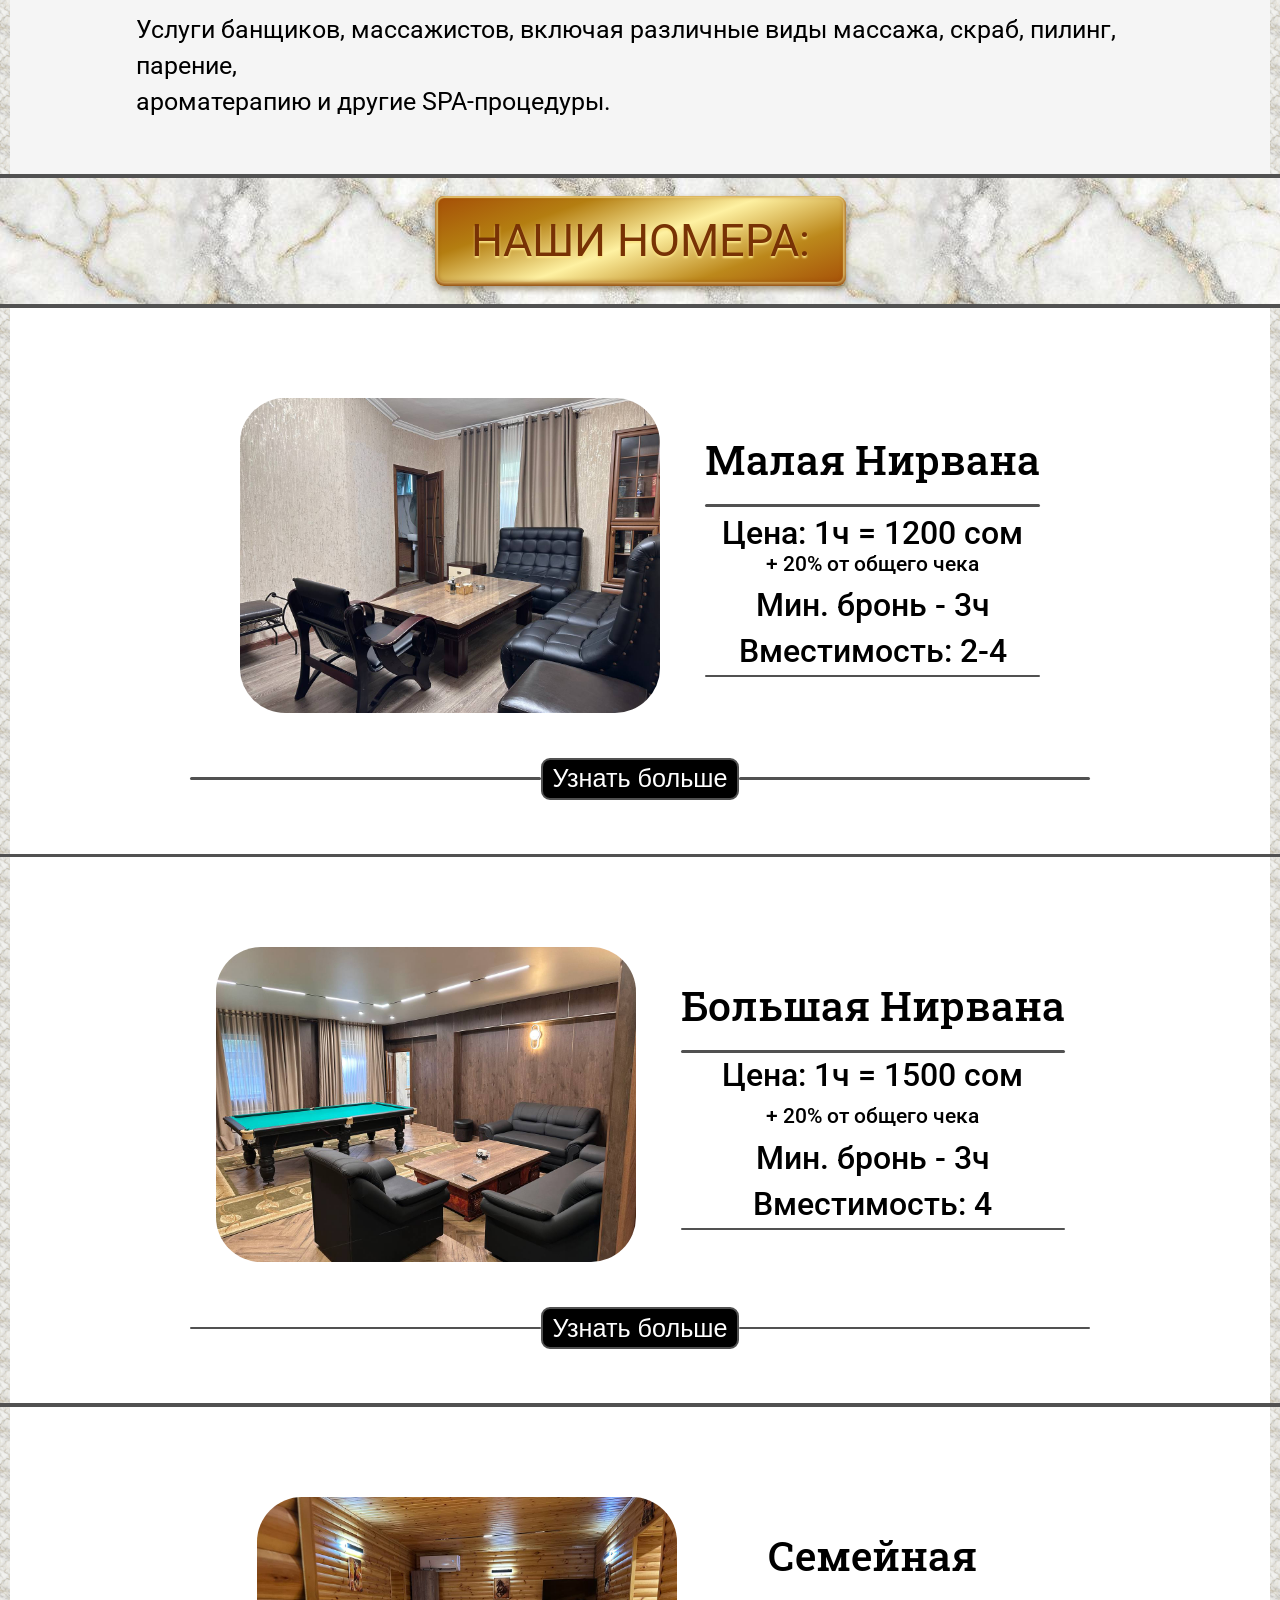
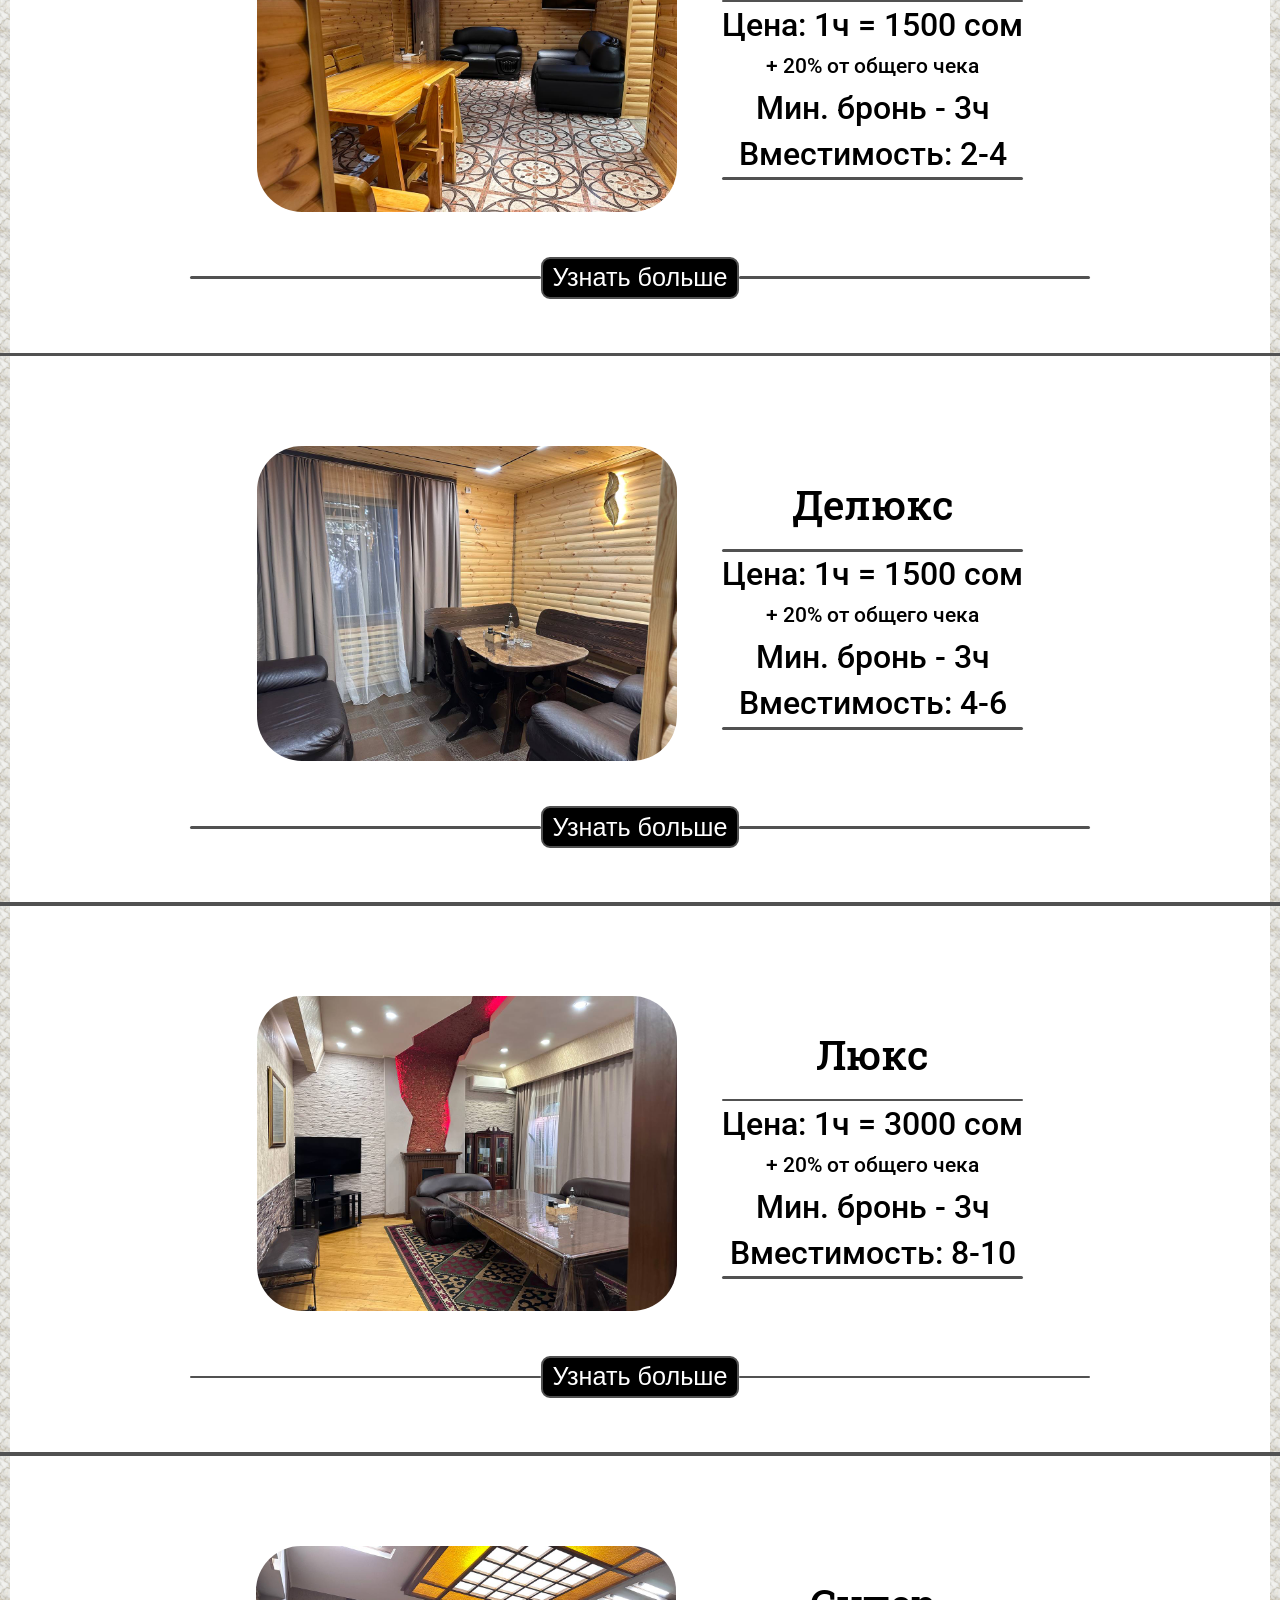
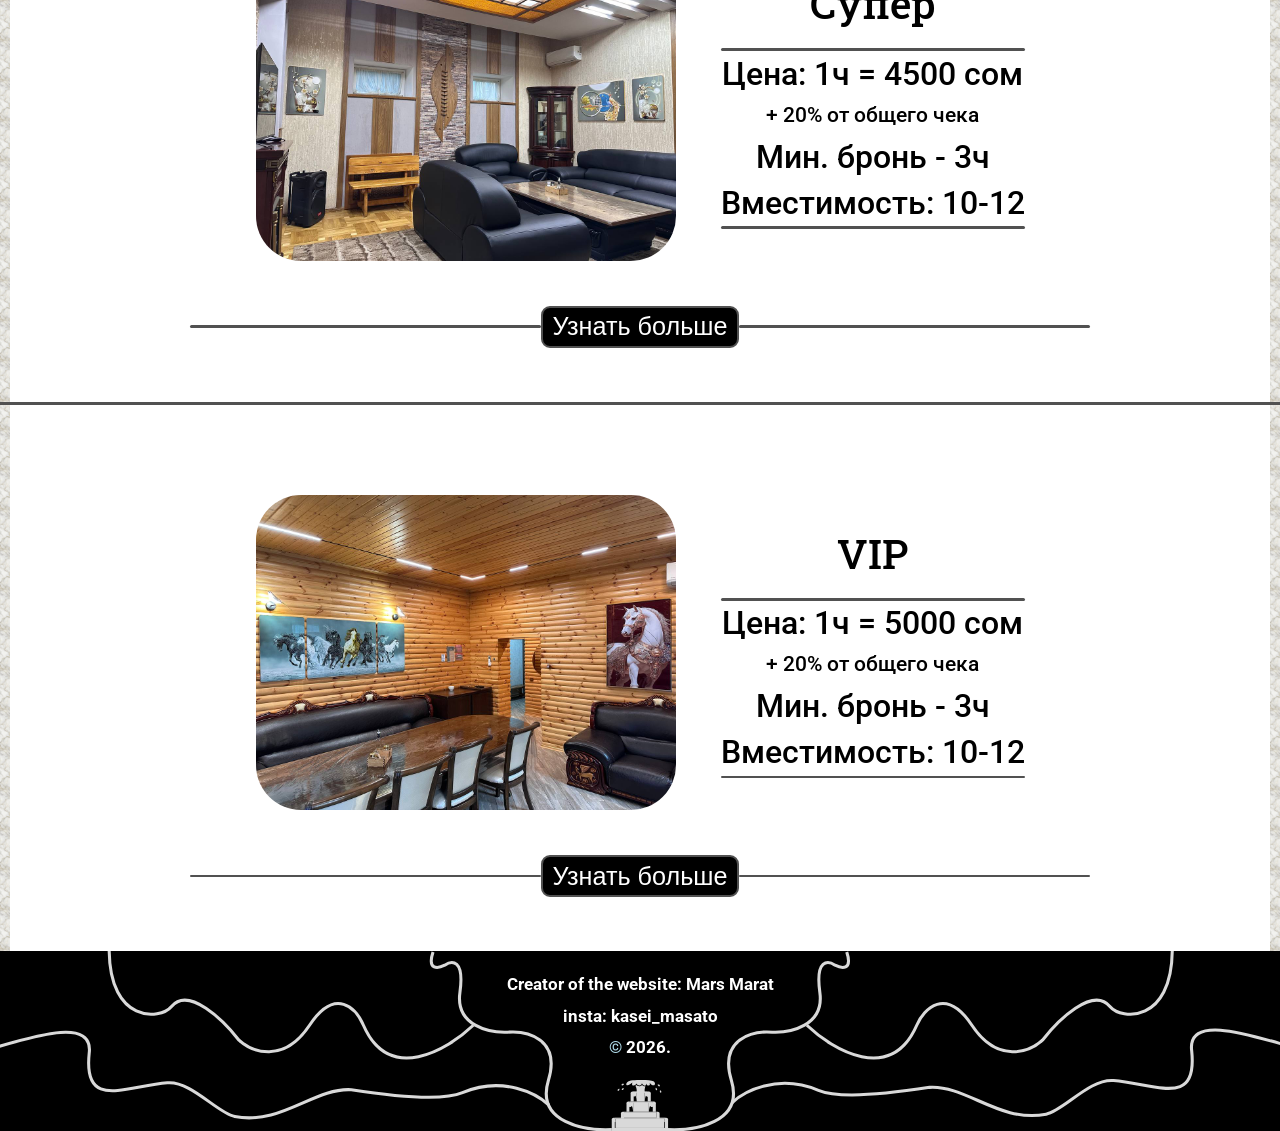
==== commit 0a151747: "Update index.html" ====
--- a/bathhouse yard/index.html
+++ b/bathhouse yard/index.html
@@ -316,7 +316,7 @@
 
     <hooter class="hooter">
         <img class="fountain" src="../images/fountain2.svg">
-        <div class="hooter-note">Creator of the website: Kasei Masato<br> insta: kasei_masato<br> <span class="indicator">©</span> 2026. </div>
+        <div class="hooter-note">Creator of the website: Mars Marat<br> insta: kasei_masato<br> <span class="indicator">©</span> 2026. </div>
     </hooter>
     </hooter>
 
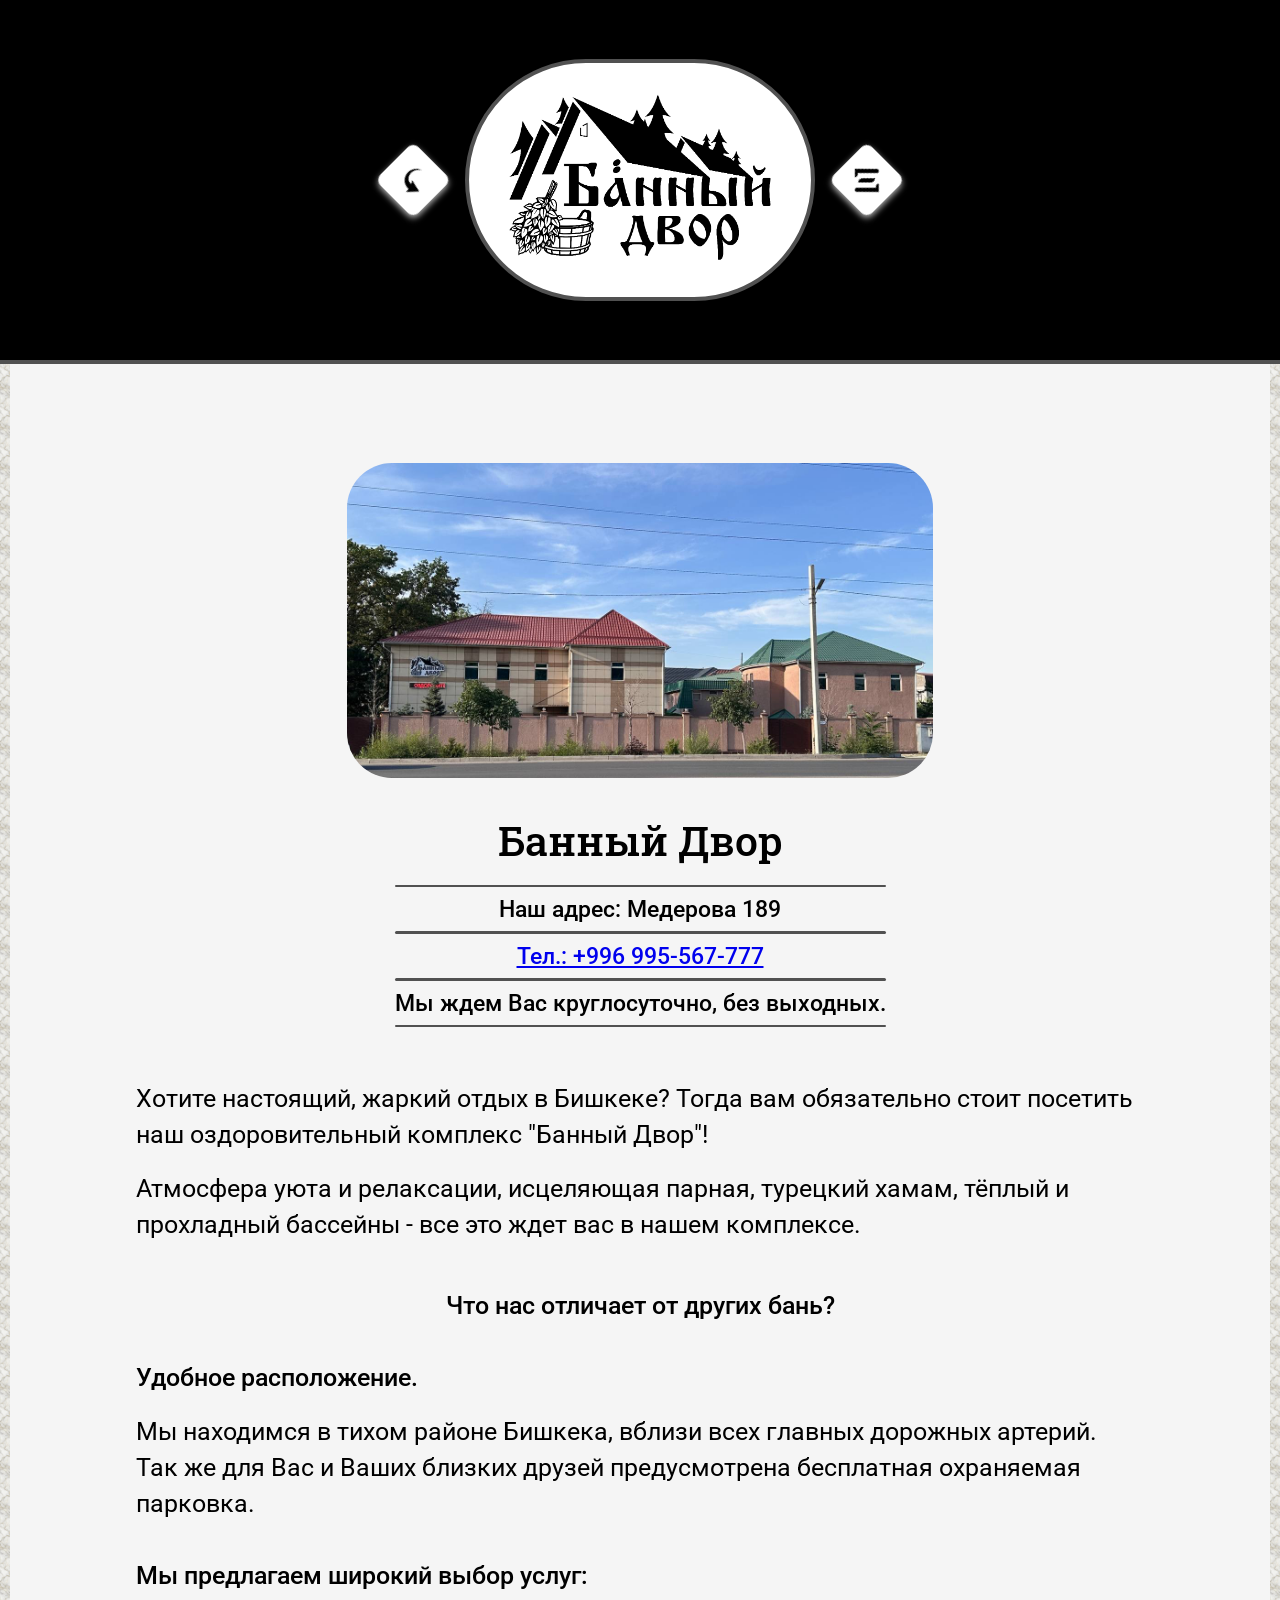
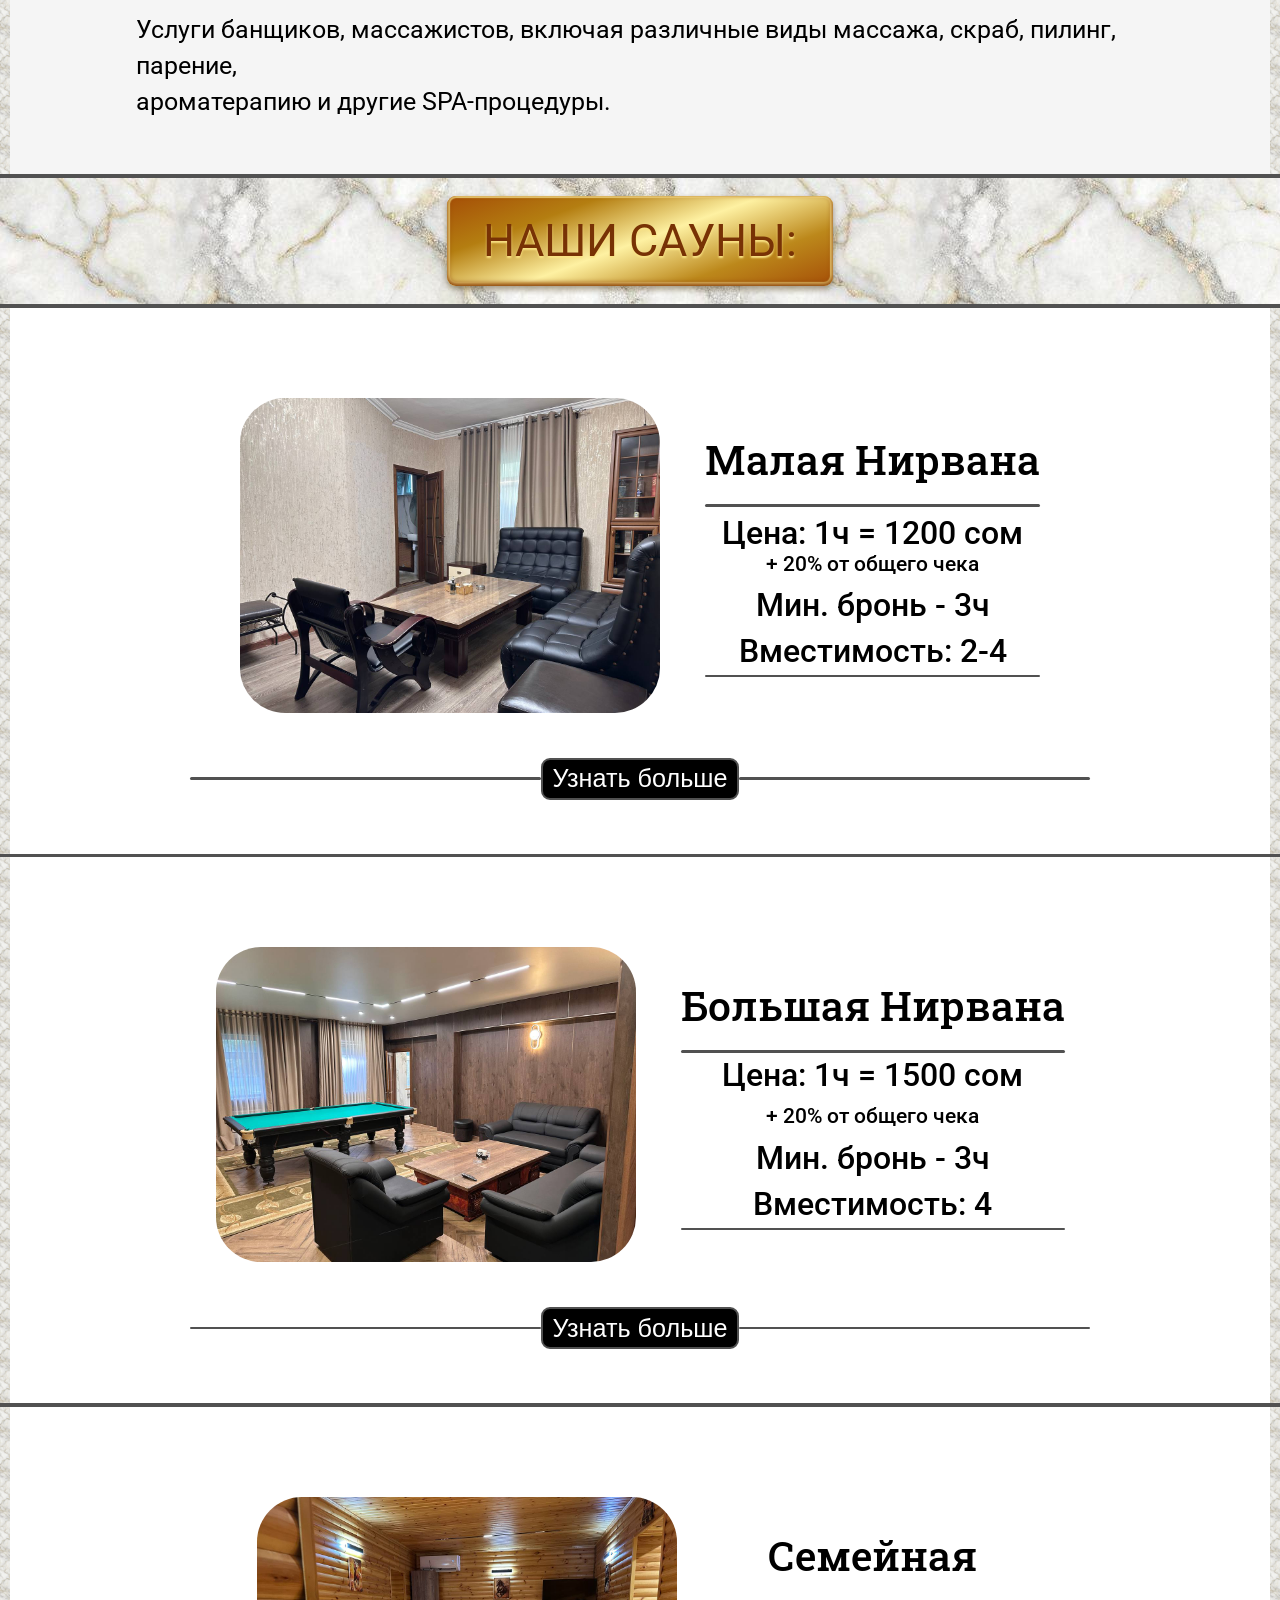
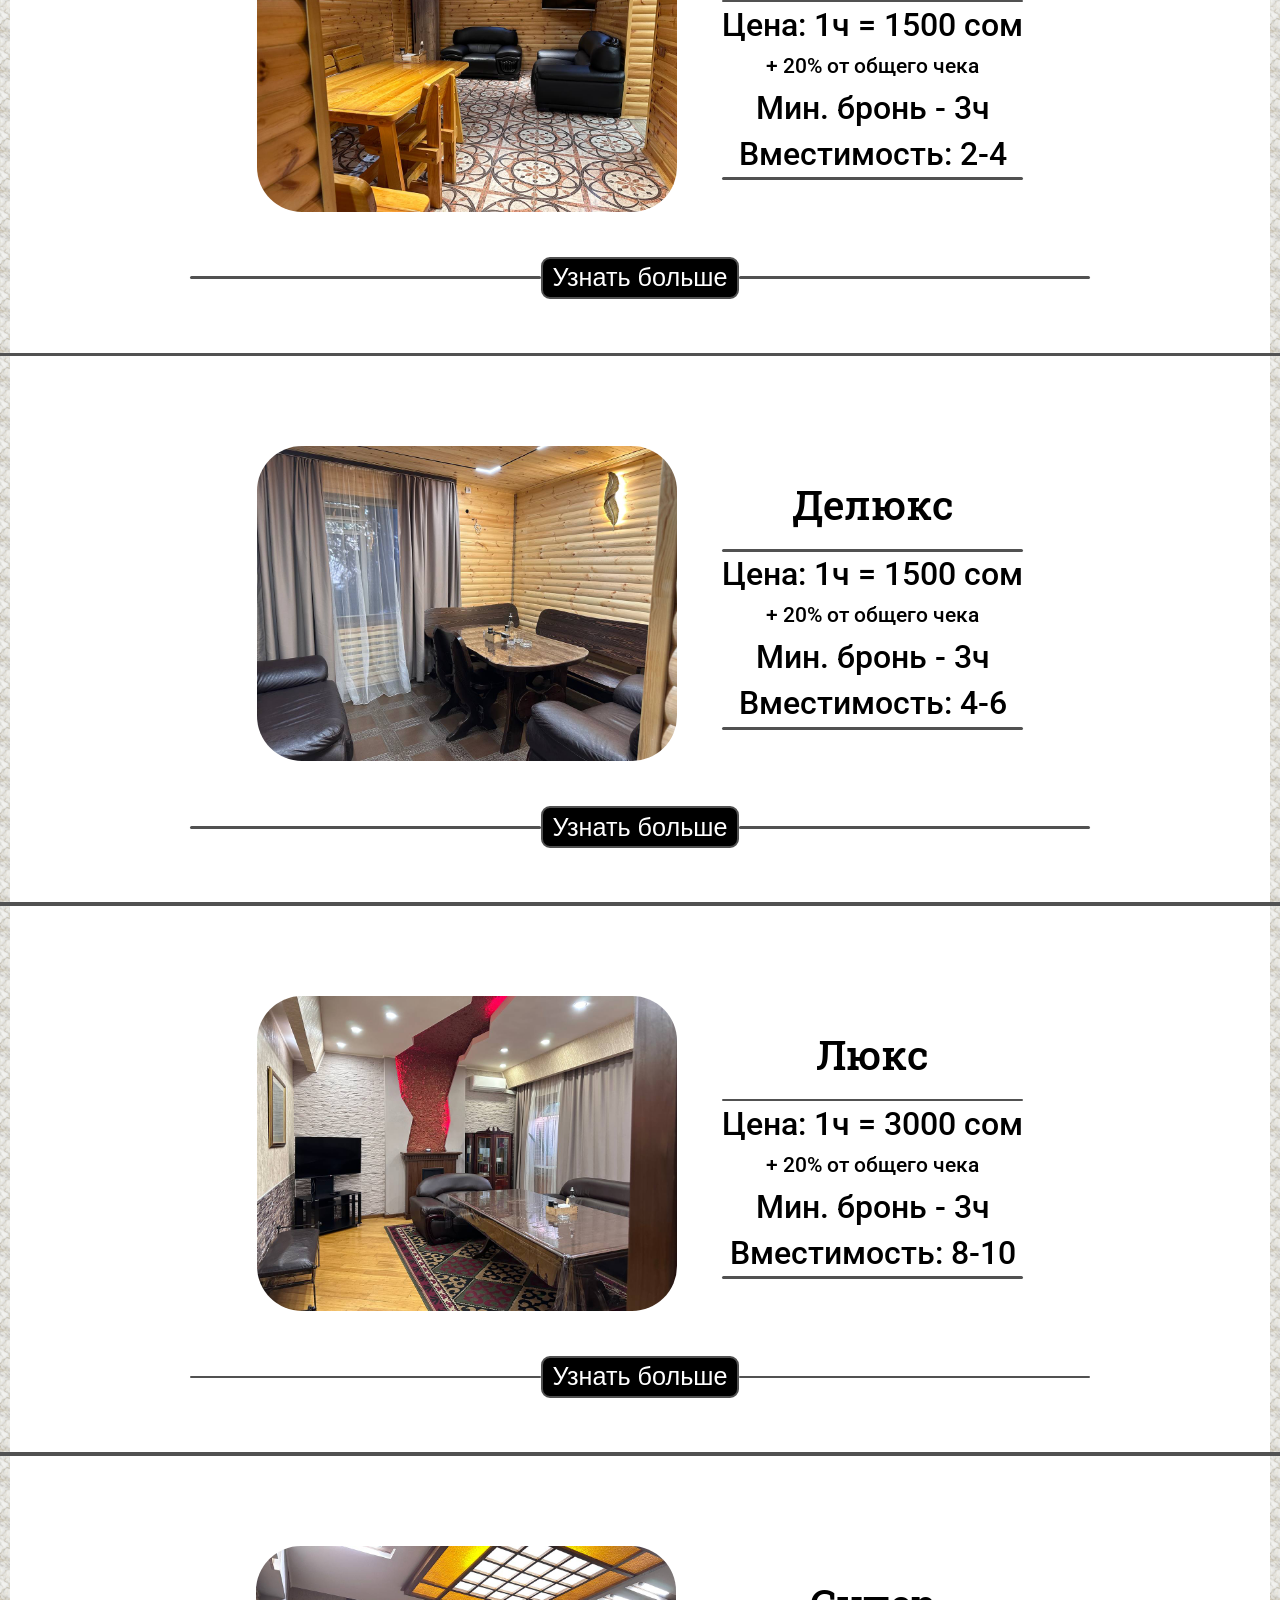
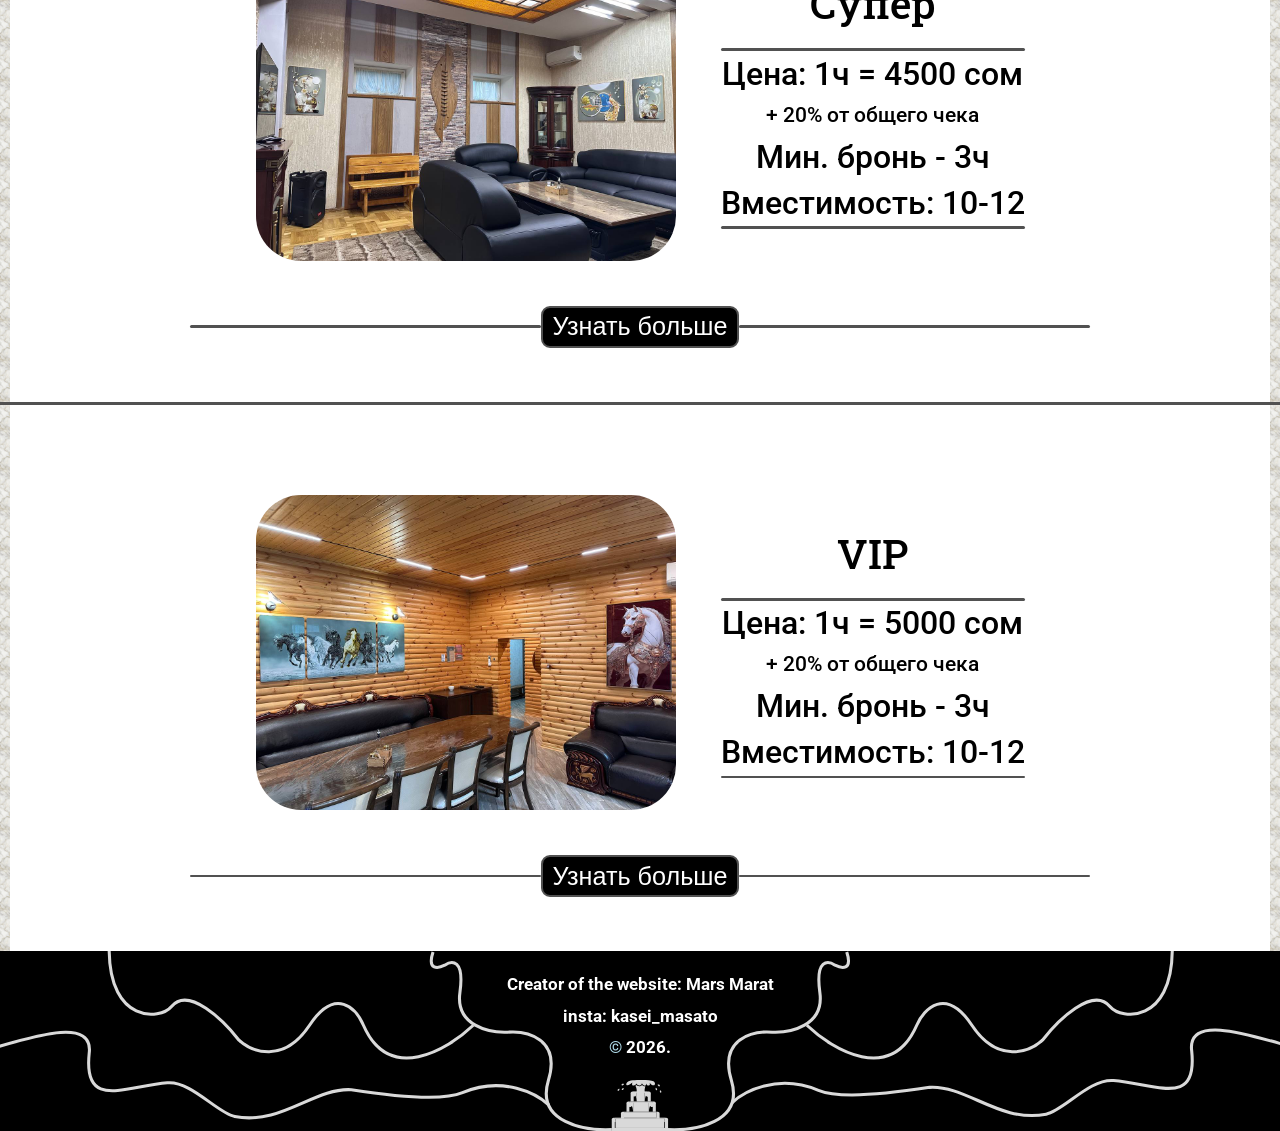
==== commit 36777d0f: "Update index.html" ====
--- a/bathhouse yard/index.html
+++ b/bathhouse yard/index.html
@@ -40,7 +40,7 @@
                             <div class="top-info-border"></div>
                             <div class="top-info-text">Наш адрес: Медерова 189</div>
                             <div class="top-info-border"></div>
-                            <div class="top-info-text">Тел.: +996 995-567-777</div>
+                            <a class="top-info-text number" href="tel:+996995567777">Тел.: +996 995-567-777</a>
                             <div class="top-info-border"></div>
                             <div class="top-info-text">Мы ждем Ваc круглосуточно, без выходных.</div>
                             <div class="top-info-border"></div>
@@ -73,7 +73,7 @@
 
         <div class="container">
             <div class="background2">
-                <p class="our-rooms">Наши Номера:</p>
+                <p class="our-rooms">Наши Сауны:</p>
             </div>
         </div>
 
@@ -305,6 +305,7 @@
 
         <div id="gallery" class="gallery-window hidden">
             <h2 id="galleryTitle" class="gallery-title"></h2>
+            <div class="x" id="x">&times;</div>
 
             <div class="slideshow-container">
                 <div id="track" class="slides-track"></div>
@@ -318,7 +319,6 @@
         <img class="fountain" src="../images/fountain2.svg">
         <div class="hooter-note">Creator of the website: Mars Marat<br> insta: kasei_masato<br> <span class="indicator">©</span> 2026. </div>
     </hooter>
-    </hooter>
 
         <script src="js/script.js"></script>
 
--- a/styles/hooter.css
+++ b/styles/hooter.css
@@ -62,3 +62,9 @@
         color: lightgreen;
     }
 }
+
+@media (max-width: 500px) {
+    .indicator {
+        color: lightpink;
+    }
+}
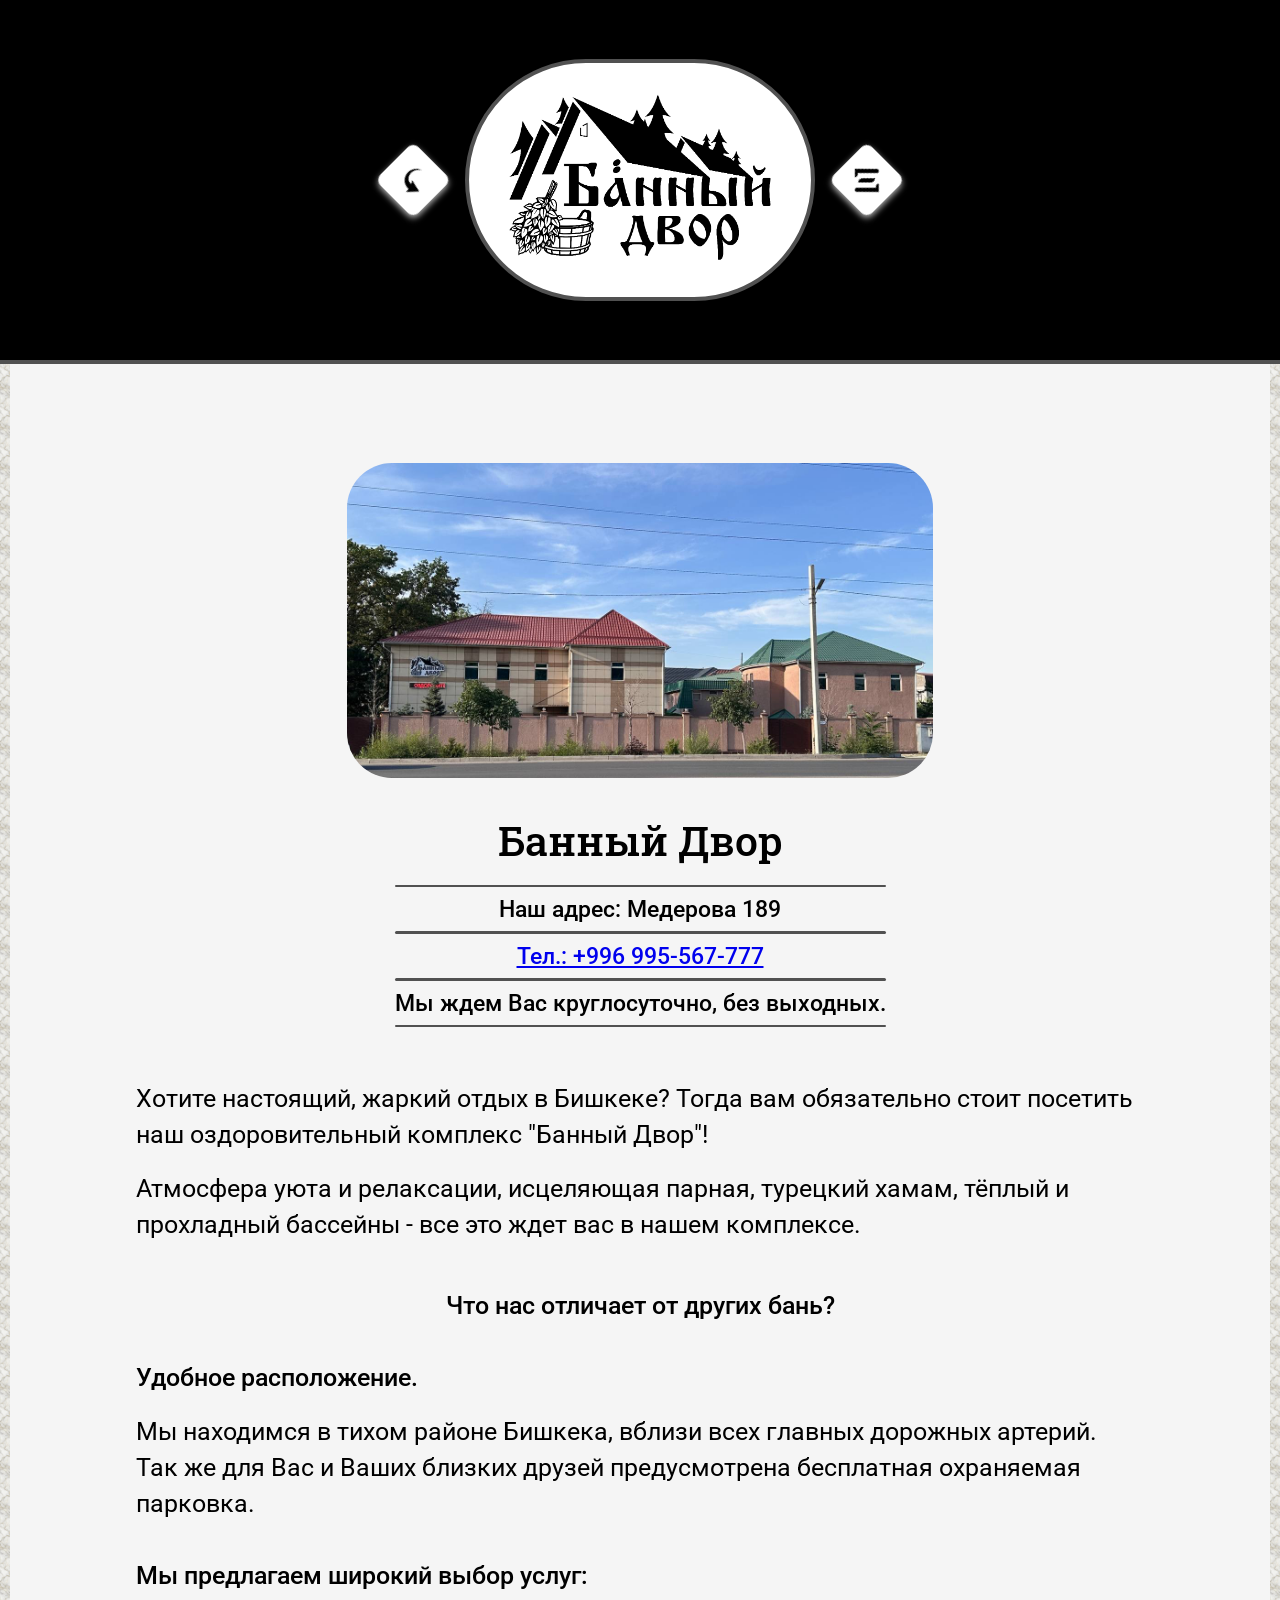
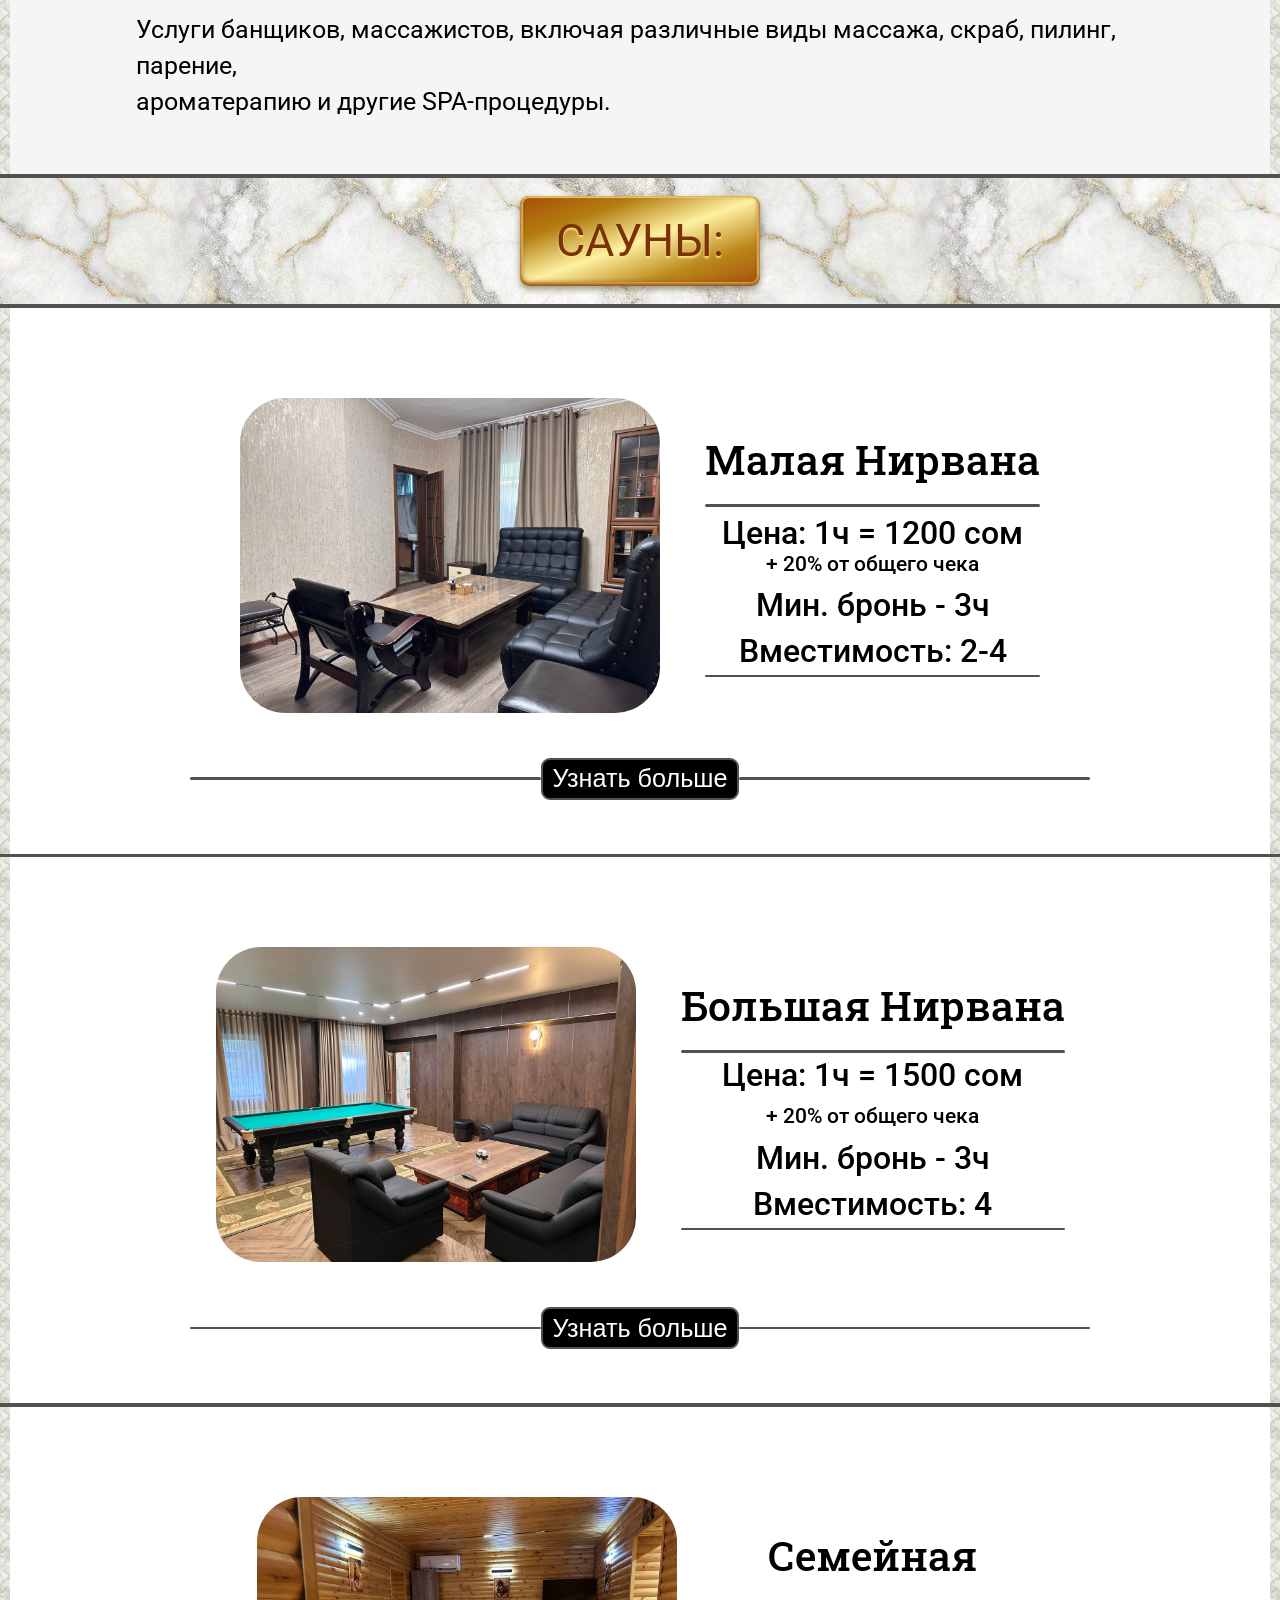
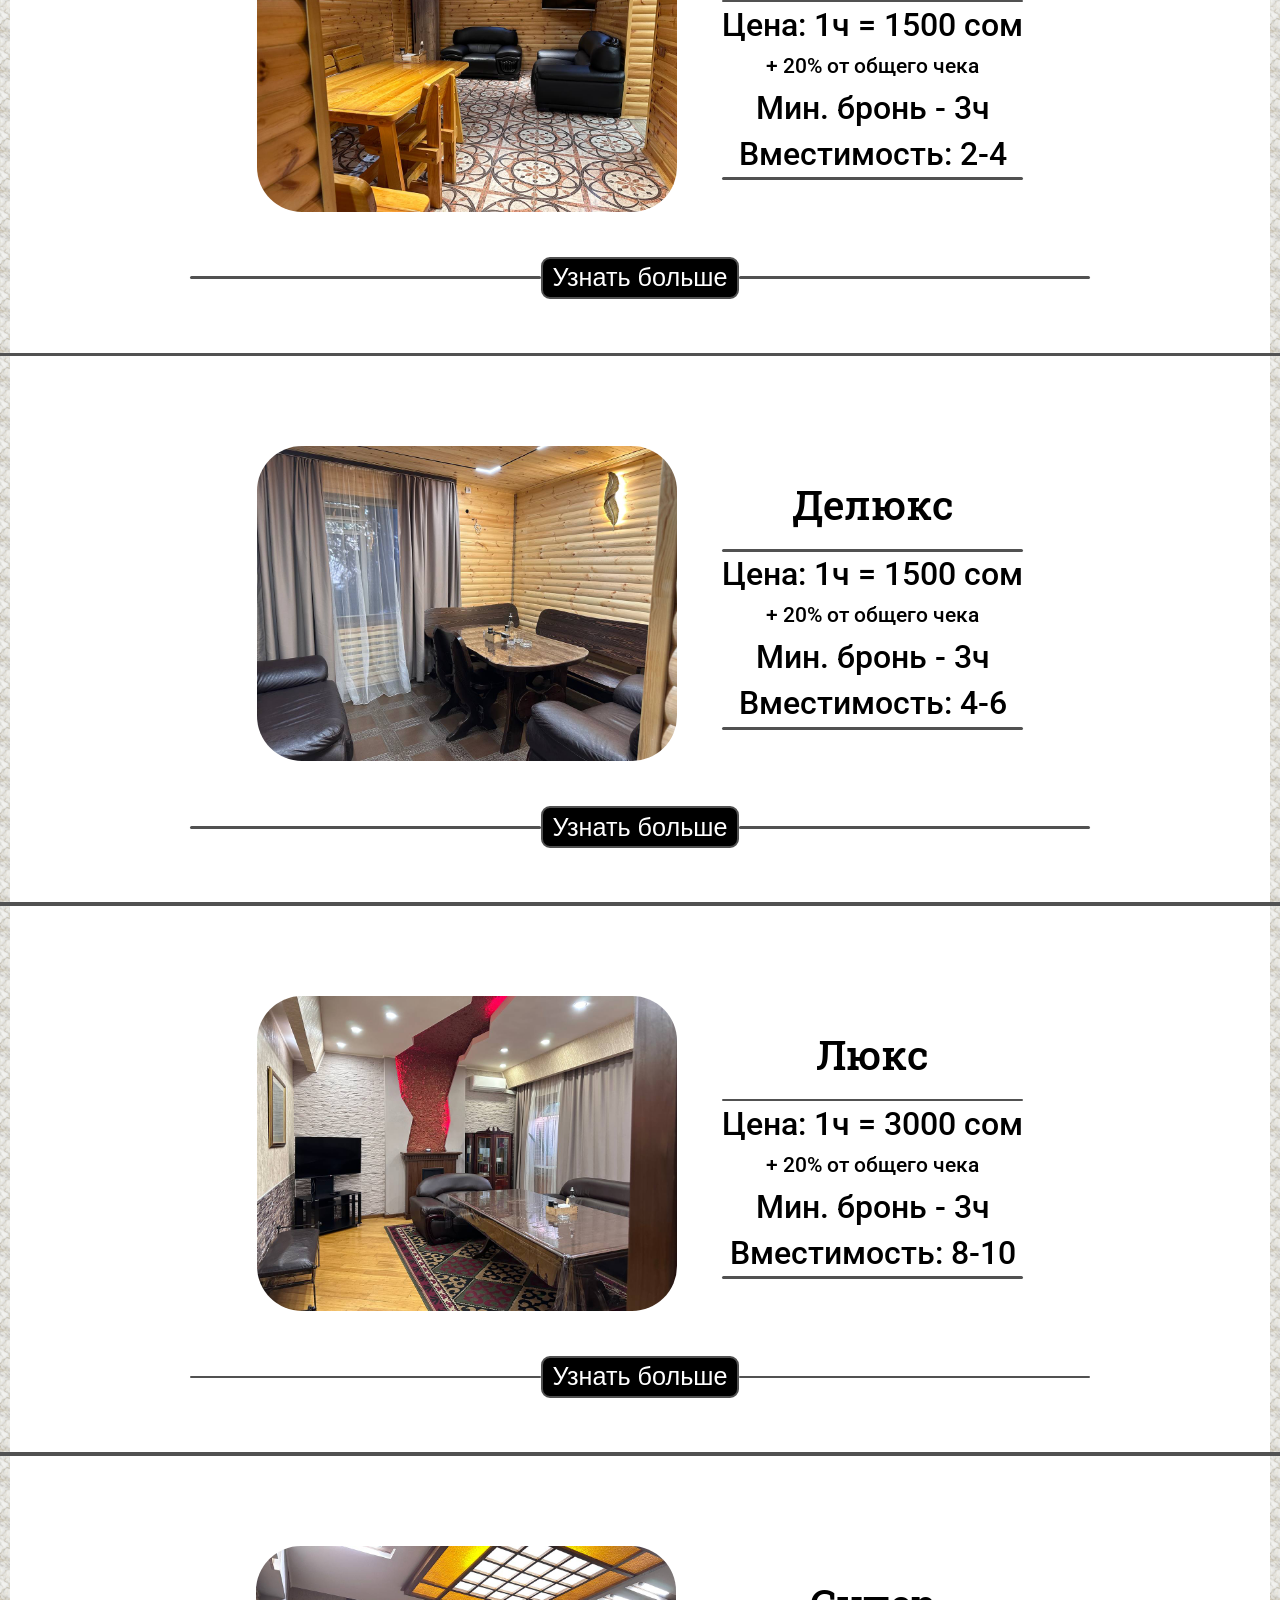
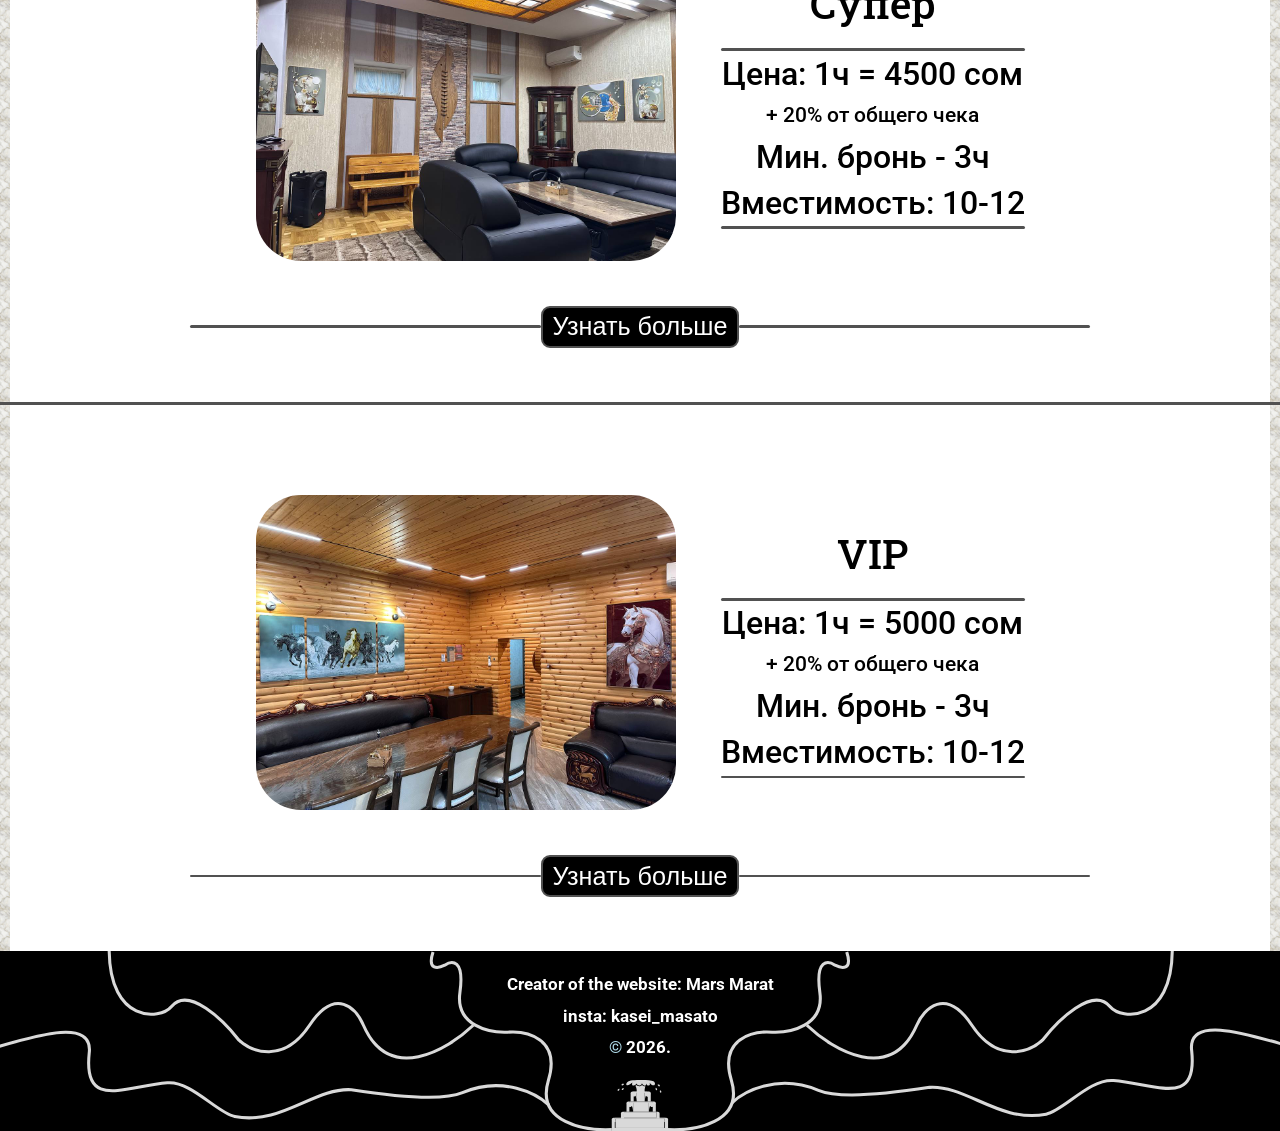
==== commit 872dedc7: "Update index.html" ====
--- a/bathhouse yard/index.html
+++ b/bathhouse yard/index.html
@@ -15,7 +15,8 @@
     <link rel="preconnect" href="https://fonts.gstatic.com" crossorigin>
     <link href="https://fonts.googleapis.com/css2?family=Roboto:ital,wght@0,100..900;1,100..900&display=swap" rel="stylesheet">
 </head>
-    <body>
+<body>
+    <div class="wrapper">
         <div class="header-container">
             <div class="white-circle"></div>
             <img class="bathhouse-yard-logo" src="images/design/bathhouse_yard_logo.png">
@@ -73,7 +74,7 @@
 
         <div class="container">
             <div class="background2">
-                <p class="our-rooms">Наши Сауны:</p>
+                <p class="our-rooms">Сауны:</p>
             </div>
         </div>
 
@@ -315,12 +316,13 @@
             </div>
         </div>
 
-    <hooter class="hooter">
-        <img class="fountain" src="../images/fountain2.svg">
-        <div class="hooter-note">Creator of the website: Mars Marat<br> insta: kasei_masato<br> <span class="indicator">©</span> 2026. </div>
-    </hooter>
-
-        <script src="js/script.js"></script>
-
-    </body>
+        <hooter class="hooter">
+            <img class="fountain" src="../images/fountain2.svg">
+            <div class="hooter-note">Creator of the website: Mars Marat<br> insta: kasei_masato<br> <span class="indicator">©</span> 2026. </div>
+        </hooter>
+    </div>
+
+    <script src="js/script.js"></script>
+
+</body>
 </html>
--- a/styles/windows.css
+++ b/styles/windows.css
@@ -63,4 +63,13 @@
 }
 
 .prev{left:0;}
-.next{right:0;}+.next{right:0;}
+
+.x {
+    position: absolute;
+    top: 1vh;
+    right: 2.5vh;
+    font-size: 5vh;
+    user-select: none;
+    cursor: pointer;
+}
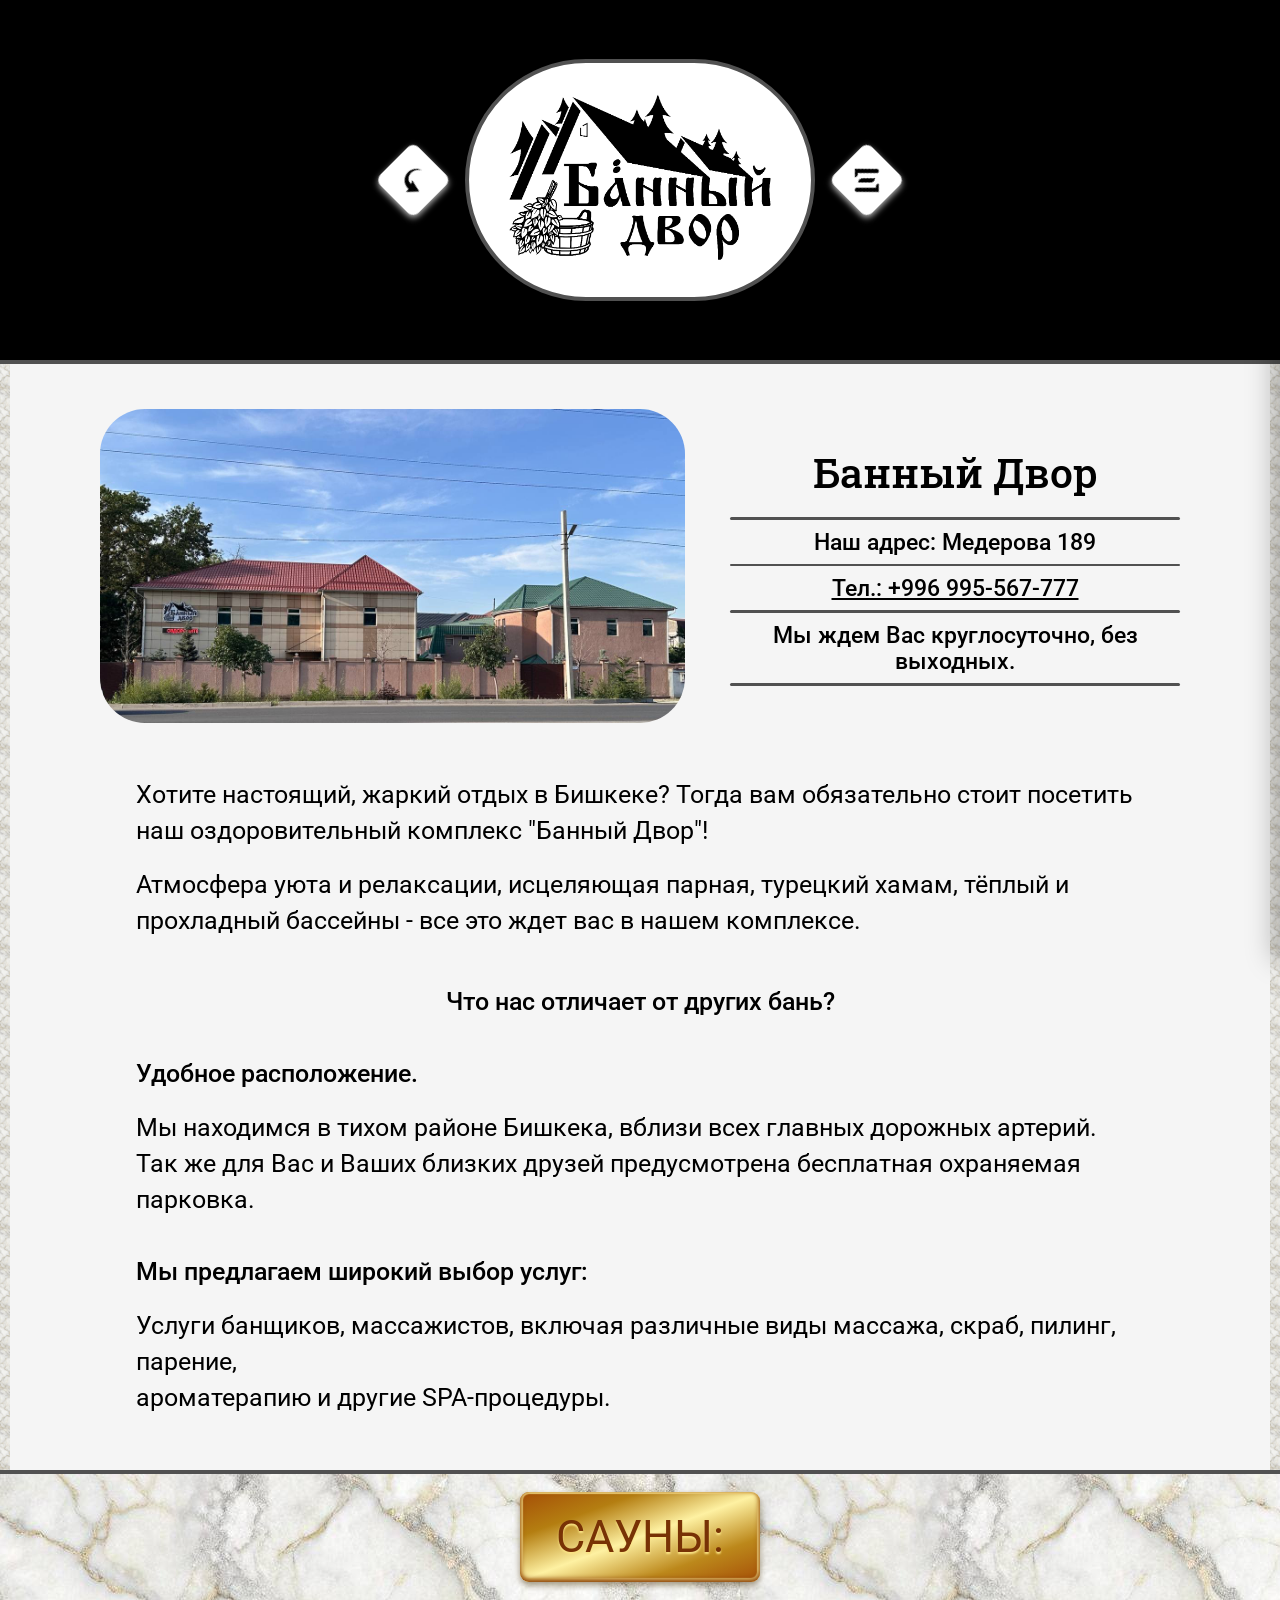
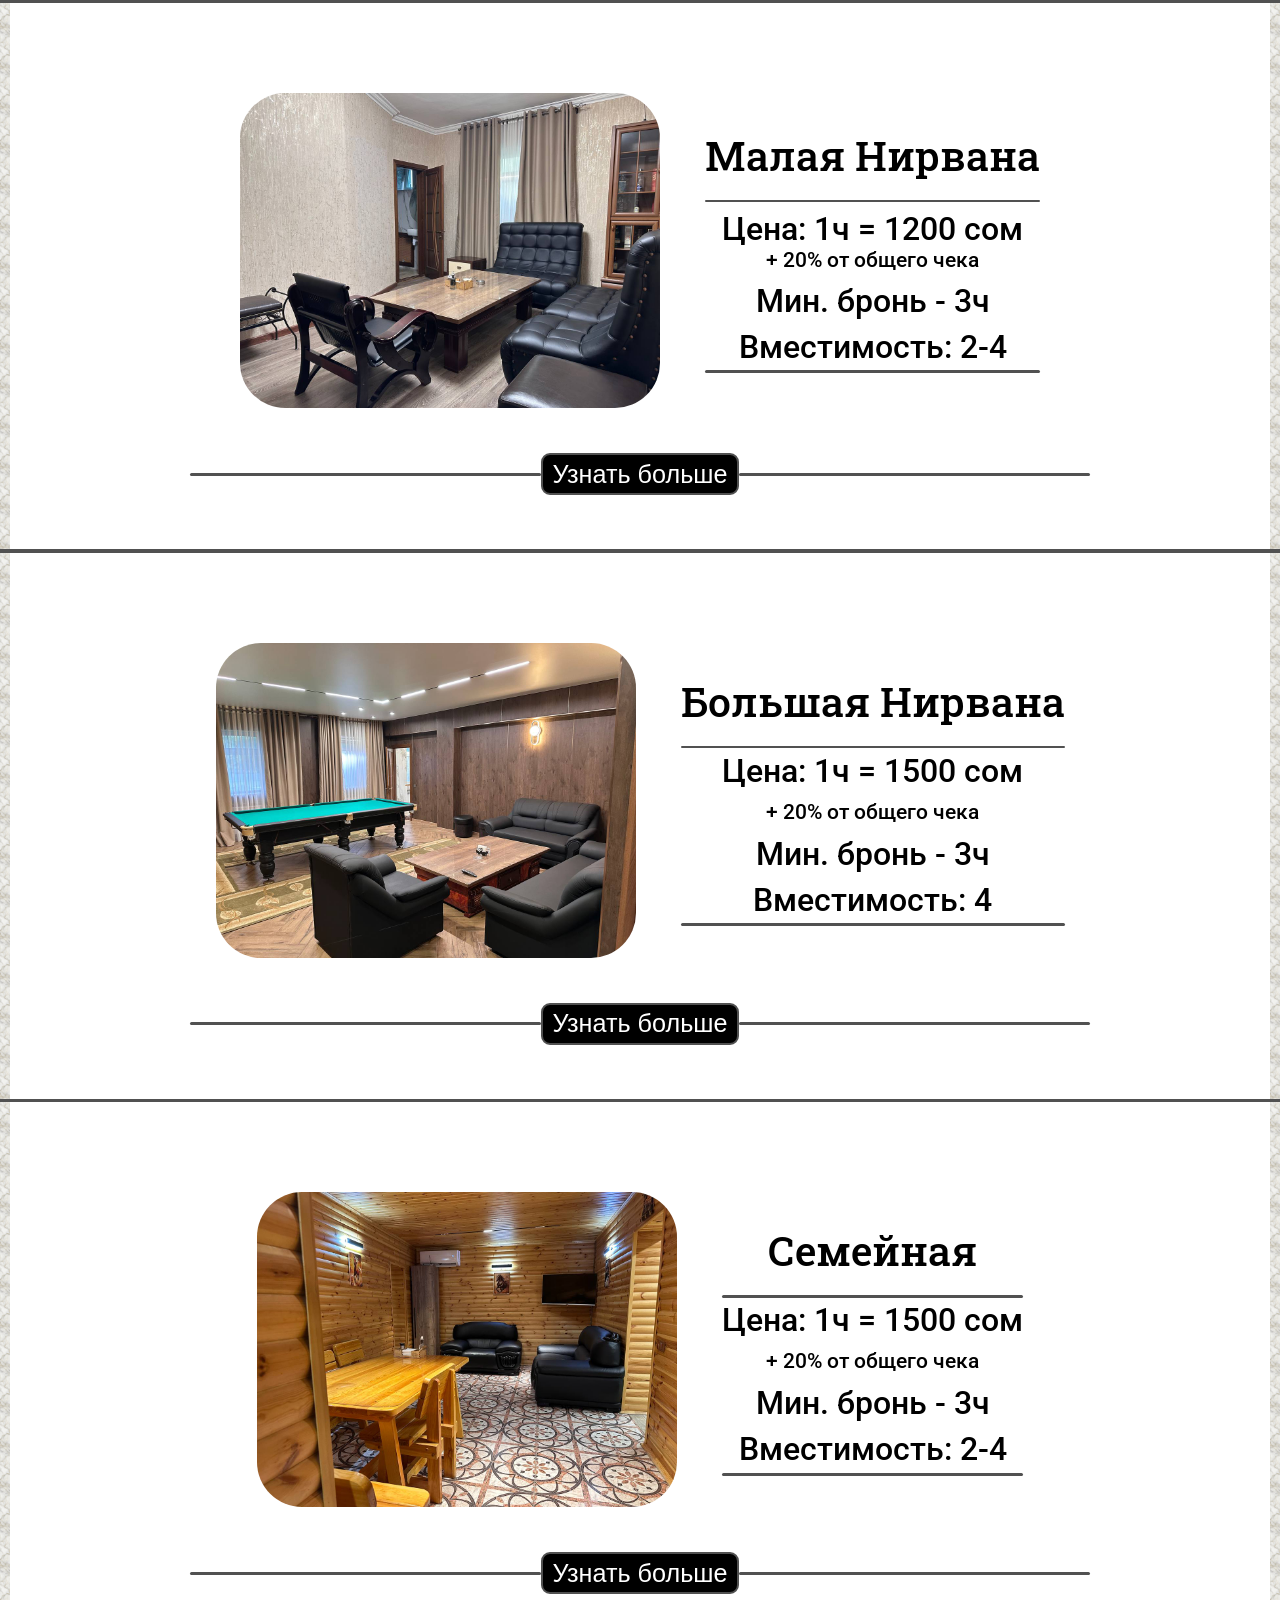
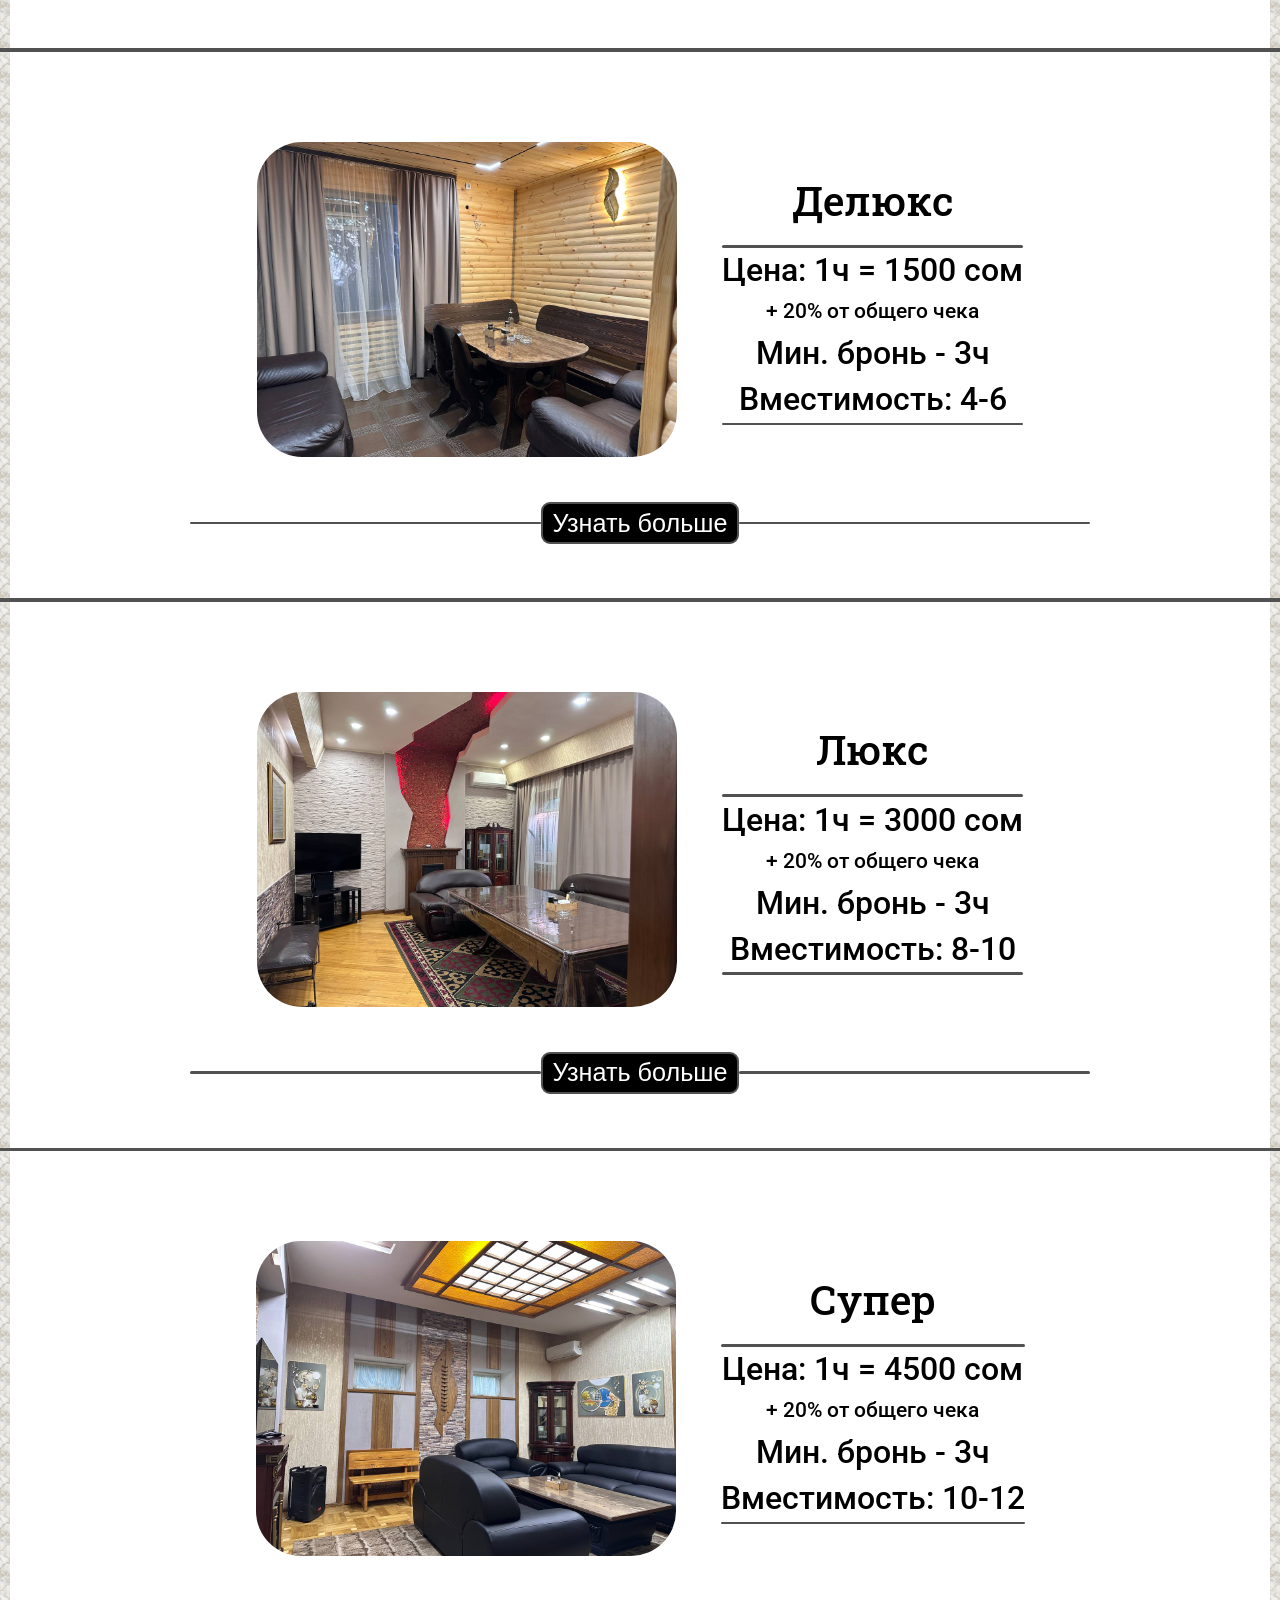
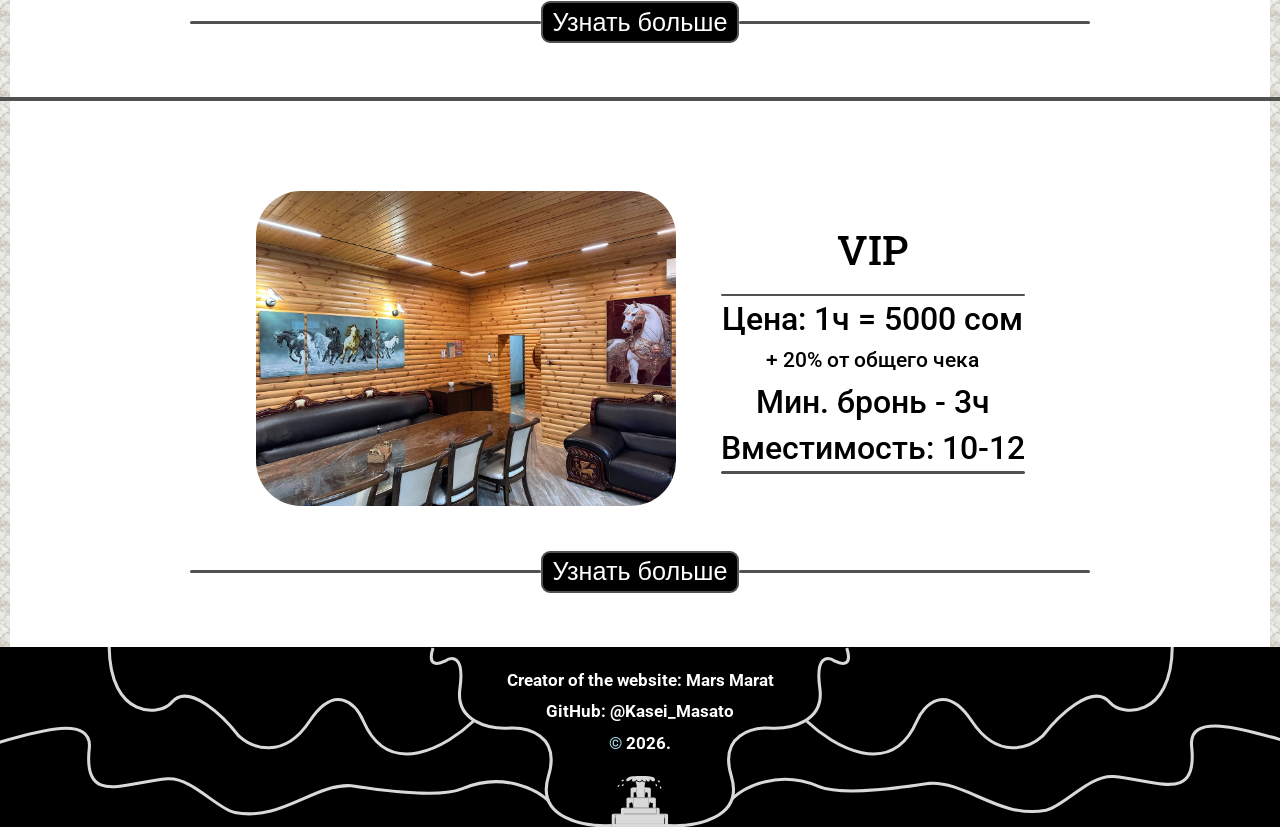
==== commit 64650f70: "Update website" ====
--- a/bathhouse yard/index.html
+++ b/bathhouse yard/index.html
@@ -8,6 +8,7 @@
     <link rel="stylesheet" href="../styles/main.css">
     <link rel="stylesheet" href="../styles/windows.css">
     <link rel="stylesheet" href="../styles/hooter.css">
+    <link rel="stylesheet" href="../styles/menu.css">
     <link rel="preconnect" href="https://fonts.googleapis.com">
     <link rel="preconnect" href="https://fonts.gstatic.com" crossorigin>
     <link href="https://fonts.googleapis.com/css2?family=Roboto+Slab:wght@100..900&display=swap" rel="stylesheet">
@@ -303,6 +304,7 @@
         </div>
 
         <div id="overlay" class="overlay hidden"></div>
+        <div id="overlay2" class="overlay hidden"></div>
 
         <div id="gallery" class="gallery-window hidden">
             <h2 id="galleryTitle" class="gallery-title"></h2>
@@ -318,11 +320,27 @@
 
         <hooter class="hooter">
             <img class="fountain" src="../images/fountain2.svg">
-            <div class="hooter-note">Creator of the website: Mars Marat<br> insta: kasei_masato<br> <span class="indicator">©</span> 2026. </div>
+            <div class="hooter-note">Creator of the website: Mars Marat<br>GitHub: @Kasei_Masato<br> <span class="indicator">©</span> 2026. </div>
         </hooter>
     </div>
 
+    <nav class="sideMenu" id="sideMenu">
+        <button class="closeButton" id="closeButton">&times;</button>
+
+        <ul>
+            <li><a class="clickable" href="../index.html">Главная Страница</a></li>
+            <li><a class="unclickable">Гостиницы:</a></li>
+            <li><a class="clickable">-Турусбекова 6/1</a></li>
+            <li><a class="highlight">-Медерова 189</a></li>
+            <li><a class="clickable">Партнерам</a></li>
+            <li><a class="clickable">Вакансии</a></li>
+            <li><a class="clickable">Контакты</a></li>
+        </ul>
+    </nav>
+
+
+    <script src="../js/menu.js"></script>
     <script src="js/script.js"></script>
 
 </body>
-</html>
+</html>
--- a/styles/general.css
+++ b/styles/general.css
@@ -1,4 +1,4 @@
-html, body {
+html, body, .wrapper {
     margin: 0;
     font-family: Roboto, Arial;
     overflow-x: hidden;
@@ -6,4 +6,4 @@
 
 p {
     margin: 0;
-}
+}
--- a/styles/header.css
+++ b/styles/header.css
@@ -132,4 +132,4 @@
     .left-button {
         transform: translate(-360%, 0) rotate(45deg);
     }    
-}
+}
--- a/styles/main.css
+++ b/styles/main.css
@@ -16,17 +16,16 @@
 }
 
 .mi-info {
-    display: flex;
-    flex-direction: row;
-    justify-content: center;
-    align-items: center;
-    gap: 4vh;
+    display: grid;
+    grid-template-columns: 65vh 1fr;
+    align-items: center;
+    justify-content: center;
+    gap: 5vh;
     margin-bottom: 5vh;
-    margin-top: 6vh;
 }
 
 .top-info-image {
-    height: 35vh;
+    width: 100%;
     border-radius: 5vh;
 }
 
@@ -82,6 +81,10 @@
     margin-bottom: 4vh;
 }
 
+.margin-top {
+    margin-top: 4vh;
+}
+
 .quality {
     font-weight: 500;
     margin-bottom: 2vh;
@@ -114,7 +117,6 @@
 }
 
 .our-rooms {
-    display: inline-block;
     outline: none;
     font-family: inherit;
     font-size: 5vh;
@@ -167,6 +169,13 @@
     align-items: center;
 }
 
+.singular-button-container {
+    display: flex;
+    width: 100%;
+    align-items: center;
+    justify-content: center;
+}
+
 .side-border {
     background-color: rgb(81, 81, 81);
     height: 0.3vh;
@@ -232,14 +241,41 @@
     background-size: max(0px, calc((100vw - 1200px) / 2)) auto;
 }
 
+.number {
+    color: black;
+}
+
+.background4 {
+    padding: 0 20vh;
+    max-width: 200vh;
+    background-color: white;
+    display: flex;
+    flex-direction: column;
+    align-items: center;
+    border-left: none;
+    border-right: none;
+    z-index: 1;
+}
+
+.room-prices {
+    width: 100vh;
+    display: flex;
+    justify-content: center;
+    align-items: center;
+    column-gap: 5vh;
+    margin-bottom: 5vh;
+    height: 35vh;
+}   
+
 @media (max-width: 1500px) {
+}
+
+@media (max-width: 1000px) {
 
     .mi-info {
-        flex-direction: column;
-    }
-}
-
-@media (max-width: 1000px) {
+        grid-template-columns: 65vh;
+        gap: 2vh;
+    }
 
     .room-info {
         flex-direction: column;
@@ -251,19 +287,19 @@
     }
 
     .top-info-image {
-        height: 300px;
-    }
-
-    .our-rooms {
-        font-size: 50px;
-    }
-}
-
-@media (max-width: 700px) {
+        height: 40vh;
+    }
 
     .our-rooms {
         font-size: 4vh;
     }
+}
+
+@media (max-width: 700px) {
+    .our-rooms {
+        font-size: 3.8vh;
+    }
+    
 }
 
 @media (max-width: 600px) {
@@ -277,9 +313,14 @@
         padding: 0.5vh 0;
     }
 
+    .mi-info {
+        grid-template-columns: 50vh;
+        gap: 2vh;
+    }
+
     .top-info-image {
-        height: 25vh;
-        border-radius: 3vh;
+        height: 30vh;
+        border-radius: 2vh;
     }
 
     .middle-info-image {
@@ -296,4 +337,4 @@
     .our-rooms {
         font-size: 3.2vh;
     }
-}
+}
--- a/styles/windows.css
+++ b/styles/windows.css
@@ -1,12 +1,5 @@
 .hidden {
     display:none;
-}
-
-.overlay {
-    position:fixed;
-    inset:0;
-    background:rgba(0,0,0,.75);
-    z-index:10;
 }
 
 .gallery-window{
@@ -15,11 +8,11 @@
     left:50%;
     transform:translate(-50%,-50%);
     width:min(900px,90vw);
-    background-color: rgb(227, 209, 187);
+    background-color: rgb(241, 230, 212);
     border-radius: 2vh;
     padding: 3vh;
     z-index: 20;
-    border: 0.5vh solid rgb(81, 81, 81);
+    border: 0.3vh solid rgb(81, 81, 81);
 }
 
 .gallery-title{
@@ -72,4 +65,4 @@
     font-size: 5vh;
     user-select: none;
     cursor: pointer;
-}
+}
--- a/styles/hooter.css
+++ b/styles/hooter.css
@@ -67,4 +67,4 @@
     .indicator {
         color: lightpink;
     }
-}
+}
--- a/styles/menu.css
+++ b/styles/menu.css
@@ -0,0 +1,91 @@
+.overlay {
+    position:fixed;
+    inset:0;
+    background:rgba(0, 0, 0, 0.75);
+    opacity:1;
+    transition:.35s;
+    z-index:10;
+}
+
+.overlay.hidden {
+    display: none;
+}
+
+.sideMenu {
+    position:fixed;
+    top: 0;
+    right: 0;
+    width: 30%;
+    max-width:700px;
+    height: 100%;
+    background:white;
+    box-shadow:-8px 0 25px rgba(0,0,0,.25);
+
+    transform:translateX(100%);
+    transition:transform .35s ease;
+
+    z-index:999;
+
+    padding:30px;
+}
+
+@media (max-width:768px){
+    .sideMenu{
+        width: 40%;
+    }
+}
+
+.overlay.show {
+    opacity:1;
+    visibility:visible;
+}
+
+.sideMenu.open {
+    transform:translateX(0);
+}
+
+.closeButton {
+    position: absolute;
+    top: 15px;
+    right: 18px;
+
+    background: none;
+    border: none;
+
+    font-size: 32px;
+    cursor: pointer;
+    line-height: 1;
+}
+
+.sideMenu ul {
+    list-style: none;
+    margin-top: 70px;
+}
+
+.sideMenu li {
+    margin: 40px 0;
+}
+
+.highlight {
+    color: orange;
+    cursor: default;
+    text-decoration: none;
+    font-size: 26px;
+    user-select: none;
+}
+
+.unclickable {
+    color: grey;
+    cursor: default;
+    text-decoration: none;
+    font-size: 26px;
+    user-select: none;
+}
+
+.clickable {
+    color: black;
+    cursor: pointer;
+    text-decoration: none;
+    font-size: 26px;
+    user-select: none;
+}
